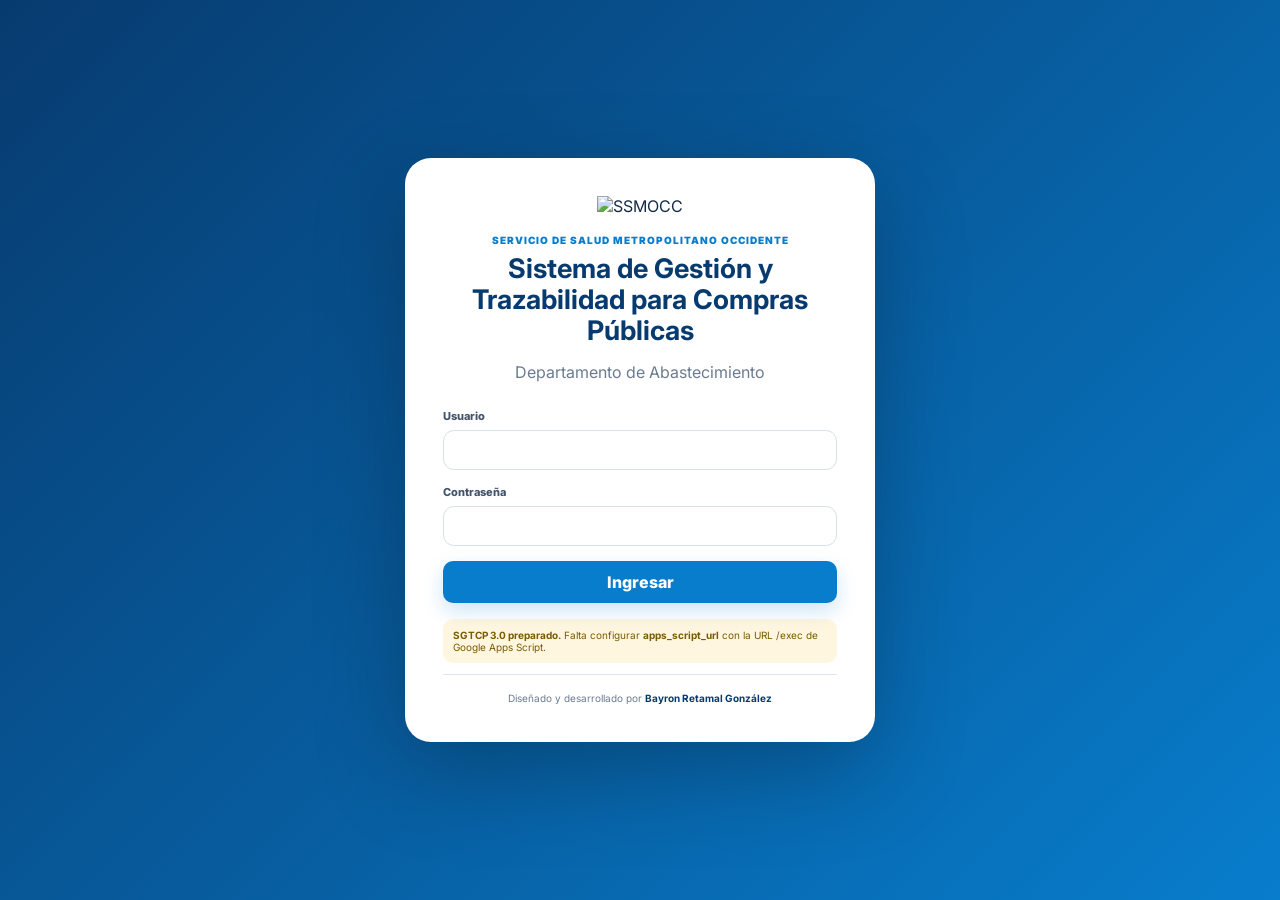
==== frontend/index.html @ 992eca2c "Mejora administración de usuarios SGTCP 3.0" ====
<!doctype html>
<html lang="es">
<head>
  <meta charset="utf-8"><meta name="viewport" content="width=device-width,initial-scale=1">
  <title>SGTCP · SSMOCC</title><link rel="stylesheet" href="css/style.css">
  <script src="https://cdn.jsdelivr.net/npm/chart.js@4.4.7/dist/chart.umd.min.js"></script>
</head>
<body>
<section id="loginView" class="login-shell"><div class="login-card"><img class="logo" src="https://gestordocumentalhsjd.ceropapel.cl/archivos/publico//logos/logo3.jpg" alt="SSMOCC"><p class="eyebrow">Servicio de Salud Metropolitano Occidente</p><h1>Sistema de Gestión y Trazabilidad para Compras Públicas</h1><p class="muted">Departamento de Abastecimiento</p><form id="loginForm"><label>Usuario<input id="loginUser" required autocomplete="username"></label><label>Contraseña<input id="loginPassword" type="password" required autocomplete="current-password"></label><button class="btn primary" type="submit">Ingresar</button></form><p id="loginError" class="error"></p><small>Diseñado y desarrollado por <strong>Bayron Retamal González</strong></small></div></section>
<div id="appView" class="app hidden"><header class="topbar"><div class="brand"><img src="https://gestordocumentalhsjd.ceropapel.cl/archivos/publico//logos/logo3.jpg" alt="SSMOCC"><div><strong>SGTCP</strong><span>Gestión y Trazabilidad para Compras Públicas</span></div></div><nav><button data-view="dashboard" class="active">Panel</button><button data-view="requirements">Requerimientos</button><button data-view="users" id="usersNav">Administración</button></nav><div class="account"><div><b id="accountName"></b><span id="accountRole"></span></div><button id="logoutBtn" class="btn ghost">Cerrar sesión</button></div></header>
<main>
<section id="dashboardView" class="view"><div class="page-head"><div><p class="eyebrow">Panel ejecutivo</p><h2>Resumen de gestión</h2><p class="muted">Información actualizada desde Google Sheets.</p></div><button id="newReqBtn" class="btn primary">+ Nuevo requerimiento</button></div><div id="kpis" class="kpi-grid"></div><div class="dashboard-grid"><article class="panel"><div class="panel-head"><h3>Distribución por estado</h3></div><canvas id="stateChart"></canvas></article><article class="panel"><div class="panel-head"><h3>Carga por ejecutivo</h3></div><canvas id="workloadChart"></canvas></article></div><article class="panel"><div class="panel-head"><h3>Requieren atención</h3><button class="link" data-view="requirements">Ver todos</button></div><div id="attentionList"></div></article></section>
<section id="requirementsView" class="view hidden"><div class="page-head"><div><p class="eyebrow">Gestión operacional</p><h2>Requerimientos</h2></div><button class="btn primary" id="newReqBtn2">+ Nuevo requerimiento</button></div><div class="toolbar"><input id="searchInput" placeholder="Buscar por código, título o responsable"><select id="stateFilter"><option value="">Todos los estados</option><option>Pendiente</option><option>En ejecución</option><option>En espera</option><option>Terminado</option></select></div><article class="panel table-panel"><table><thead><tr><th>ID</th><th>Requerimiento</th><th>Responsable</th><th>Estado</th><th>Prioridad</th><th>Avance</th><th>Actualizado</th></tr></thead><tbody id="requirementsBody"></tbody></table></article></section>
<section id="usersView" class="view hidden"><div class="page-head"><div><p class="eyebrow">Administración</p><h2>Usuarios y perfiles</h2><p class="muted">Gestione accesos sin visualizar contraseñas. Las claves se restablecen de forma segura.</p></div><button id="newUserBtn" class="btn primary">+ Agregar usuario</button></div><div id="userStats" class="admin-stats"></div><article class="panel table-panel"><table><thead><tr><th>Nombre</th><th>Usuario</th><th>Rol</th><th>Email</th><th>Estado</th><th>Acciones</th></tr></thead><tbody id="usersBody"></tbody></table></article></section>
</main><footer>Servicio de Salud Metropolitano Occidente · Diseñado y desarrollado por <strong>Bayron Retamal González</strong></footer></div>
<dialog id="requirementDialog"><form id="requirementForm" method="dialog"><div class="dialog-head"><h3>Nuevo requerimiento</h3><button type="button" class="icon-btn" data-close="requirementDialog">×</button></div><label>Título<input id="reqTitle" required></label><label>Descripción<textarea id="reqDescription" rows="4"></textarea></label><div class="form-grid"><label>Responsable<select id="reqResponsible" required></select></label><label>Prioridad<select id="reqPriority"><option>Alta</option><option selected>Media</option><option>Baja</option></select></label></div><label>Fecha compromiso<input id="reqDue" type="date"></label><div class="dialog-actions"><button type="button" class="btn ghost" data-close="requirementDialog">Cancelar</button><button class="btn primary" type="submit">Guardar</button></div></form></dialog>
<dialog id="userDialog"><form id="userForm" method="dialog"><div class="dialog-head"><h3>Agregar usuario</h3><button type="button" class="icon-btn" data-close="userDialog">×</button></div><label>Nombre completo<input id="userName" required></label><div class="form-grid"><label>Usuario<input id="userLogin" required></label><label>Rol<select id="userRole"><option>Ejecutivo</option><option>Jefa de Unidad</option><option>Jefe de Departamento</option><option>Administrador</option></select></label></div><label>Email<input id="userEmail" type="email"></label><div class="security-note"><b>Clave temporal automática</b><span>SGTCP generará una contraseña segura. El usuario deberá cambiarla en su primer ingreso.</span></div><div class="dialog-actions"><button type="button" class="btn ghost" data-close="userDialog">Cancelar</button><button class="btn primary" type="submit">Crear usuario</button></div></form></dialog>
<dialog id="passwordDialog"><div class="password-result"><div class="success-icon">✓</div><p class="eyebrow">Acceso temporal generado</p><h3>Contraseña restablecida</h3><p>Entregue esta clave únicamente al usuario correspondiente. Deberá cambiarla al ingresar.</p><div class="temp-password"><code id="tempPassword"></code><button id="copyPasswordBtn" class="btn ghost" type="button">Copiar</button></div><div class="dialog-actions"><button id="closePasswordBtn" class="btn primary" type="button">Listo</button></div></div></dialog>
<div id="toast" class="toast hidden"></div><script src="js/config.js"></script><script src="js/app.js"></script>
</body></html>
---- frontend/css/style.css ----
@import url('https://fonts.googleapis.com/css2?family=Inter:wght@400;500;600;700;800;900&display=swap');
:root{--navy:#073b6f;--blue:#087dcc;--red:#ed1c2e;--green:#20a548;--orange:#ff8a1f;--purple:#805ad5;--bg:#f3f6fa;--card:#fff;--text:#142b48;--muted:#6b7c90;--line:#dde6ef;--shadow:0 14px 38px rgba(17,54,88,.09)}
*{box-sizing:border-box}html,body{margin:0;min-height:100%;font-family:Inter,Arial,sans-serif;color:var(--text);background:var(--bg)}button,input,select,textarea{font:inherit}.hidden{display:none!important}.muted{color:var(--muted)}.eyebrow{margin:0 0 7px;text-transform:uppercase;letter-spacing:.1em;font-size:10px;font-weight:900;color:var(--blue)}
.login-shell{min-height:100vh;display:grid;place-items:center;padding:28px;background:linear-gradient(135deg,#073b6f 0%,#087dcc 100%)}.login-card{width:min(470px,100%);padding:38px;background:#fff;border-radius:26px;box-shadow:0 30px 90px rgba(0,0,0,.25);text-align:center}.login-card .logo{width:165px;height:165px;object-fit:contain;margin-bottom:18px}.login-card h1{margin:0;font-size:27px;line-height:1.15;color:var(--navy)}.login-card form{display:grid;gap:15px;margin:27px 0 16px;text-align:left}.login-card small{display:block;border-top:1px solid var(--line);padding-top:17px;color:var(--muted);font-size:10px}.login-card small strong{color:var(--navy)}
label{display:grid;gap:7px;font-size:11px;font-weight:800;color:#42556c}input,select,textarea{width:100%;border:1px solid #d6e1ec;border-radius:11px;padding:12px 13px;background:#fff;color:var(--text);outline:none;transition:.18s}input:focus,select:focus,textarea:focus{border-color:var(--blue);box-shadow:0 0 0 3px rgba(8,125,204,.12)}.error{color:#c62835;font-size:11px;min-height:16px}.status-note{margin:12px 0 0;padding:10px;border-radius:10px;background:#fff6df;color:#795b00;font-size:10px;text-align:left}
.btn{border:0;border-radius:10px;padding:11px 15px;font-weight:800;cursor:pointer;transition:.16s}.btn:hover{transform:translateY(-1px)}.btn.primary{background:var(--blue);color:#fff;box-shadow:0 8px 20px rgba(8,125,204,.2)}.btn.ghost{background:#eef4f9;color:var(--navy)}.link{border:0;background:transparent;color:var(--blue);font-weight:800;cursor:pointer}.icon-btn{border:0;background:#eef3f8;width:34px;height:34px;border-radius:9px;font-size:20px;cursor:pointer}
.app{min-height:100vh}.topbar{height:74px;position:sticky;top:0;z-index:30;display:grid;grid-template-columns:320px 1fr auto;align-items:center;gap:20px;padding:0 30px;background:rgba(255,255,255,.97);backdrop-filter:blur(14px);border-bottom:1px solid var(--line);box-shadow:0 5px 22px rgba(17,54,88,.06)}.brand{display:flex;align-items:center;gap:12px}.brand img{width:45px;height:45px;object-fit:contain;border-radius:8px}.brand strong{display:block;color:var(--navy);font-size:18px}.brand span{display:block;color:var(--muted);font-size:9px;margin-top:2px}.topbar nav{display:flex;justify-content:center;gap:5px}.topbar nav button{border:0;border-radius:9px;background:transparent;padding:10px 13px;color:#53667b;font-size:11px;font-weight:800;cursor:pointer}.topbar nav button.active,.topbar nav button:hover{background:#e7f3fc;color:var(--blue)}.account{display:flex;align-items:center;gap:12px;text-align:right}.account b,.account span{display:block}.account b{font-size:11px;color:var(--navy)}.account span{font-size:9px;color:var(--muted);margin-top:2px}
main{width:min(1480px,calc(100% - 42px));margin:0 auto;padding:30px 0 48px}.page-head{display:flex;align-items:flex-end;justify-content:space-between;gap:20px;margin-bottom:20px}.page-head h2{margin:0;color:var(--navy);font-size:30px;letter-spacing:-.03em}.page-head p:last-child{margin:6px 0 0;font-size:12px}.kpi-grid{display:grid;grid-template-columns:repeat(5,minmax(0,1fr));gap:13px;margin-bottom:16px}.kpi{padding:17px;background:#fff;border:1px solid var(--line);border-radius:16px;box-shadow:var(--shadow);position:relative;overflow:hidden}.kpi::after{content:"";position:absolute;width:75px;height:75px;border-radius:50%;right:-22px;bottom:-28px;background:rgba(8,125,204,.06)}.kpi span{font-size:10px;color:var(--muted);font-weight:700}.kpi strong{display:block;margin-top:5px;font-size:28px;color:var(--navy)}.kpi small{font-size:9px;color:var(--muted)}
.dashboard-grid{display:grid;grid-template-columns:1fr 1.25fr;gap:15px;margin-bottom:15px}.panel{background:#fff;border:1px solid var(--line);border-radius:17px;box-shadow:var(--shadow);padding:18px}.panel-head{display:flex;align-items:center;justify-content:space-between;margin-bottom:15px}.panel-head h3{margin:0;color:var(--navy);font-size:14px}.panel canvas{max-height:285px}.attention-item{display:grid;grid-template-columns:90px 1fr auto;gap:12px;align-items:center;padding:11px;border:1px solid var(--line);border-radius:11px;margin-top:8px}.attention-item b{font-size:11px}.attention-item span{font-size:10px;color:var(--muted)}.badge{display:inline-flex;align-items:center;border-radius:99px;padding:5px 8px;font-size:9px;font-weight:800}.badge.red{background:#fff0f1;color:#c62835}.badge.orange{background:#fff4e9;color:#bb5d00}.badge.green{background:#eaf8ee;color:#177c36}.badge.blue{background:#e9f5fd;color:#086aa9}
.toolbar{display:grid;grid-template-columns:1fr 230px;gap:10px;margin-bottom:12px}.table-panel{padding:0;overflow:auto}table{width:100%;border-collapse:collapse;min-width:820px}th,td{padding:12px 13px;text-align:left;border-bottom:1px solid var(--line);font-size:10px}th{position:sticky;top:0;background:#edf4f9;color:var(--navy);font-size:9px;text-transform:uppercase;letter-spacing:.04em}tbody tr:hover td{background:#f6faff}.progress{width:100px;height:8px;background:#edf1f5;border-radius:99px;overflow:hidden}.progress i{display:block;height:100%;background:var(--blue);border-radius:99px}
footer{text-align:center;padding:18px;color:var(--muted);font-size:9px;border-top:1px solid var(--line)}dialog{width:min(640px,calc(100% - 26px));border:0;border-radius:18px;padding:0;box-shadow:0 30px 90px rgba(0,0,0,.3)}dialog::backdrop{background:rgba(8,28,48,.55);backdrop-filter:blur(3px)}dialog form{padding:20px;display:grid;gap:15px}.dialog-head,.dialog-actions{display:flex;align-items:center;justify-content:space-between;gap:10px}.dialog-head h3{margin:0;color:var(--navy)}.dialog-actions{justify-content:flex-end;border-top:1px solid var(--line);padding-top:15px}.form-grid{display:grid;grid-template-columns:1fr 1fr;gap:12px}.toast{position:fixed;right:22px;bottom:22px;z-index:90;background:var(--navy);color:#fff;padding:12px 16px;border-radius:11px;box-shadow:var(--shadow);font-size:11px;font-weight:800}
@media(max-width:1050px){.topbar{grid-template-columns:1fr auto}.topbar nav{order:3;grid-column:1/-1;justify-content:flex-start;overflow:auto;padding-bottom:8px}.topbar{height:auto;padding-top:10px}.kpi-grid{grid-template-columns:repeat(3,1fr)}.dashboard-grid{grid-template-columns:1fr}}
@media(max-width:680px){.login-shell{padding:12px}.login-card{padding:26px 20px}.login-card .logo{width:130px;height:130px}.login-card h1{font-size:23px}.topbar{padding:10px 12px}.brand span,.account>div{display:none}main{width:calc(100% - 22px);padding-top:20px}.page-head{align-items:flex-start;flex-direction:column}.kpi-grid{grid-template-columns:1fr 1fr}.toolbar,.form-grid{grid-template-columns:1fr}.attention-item{grid-template-columns:70px 1fr}.attention-item>:last-child{grid-column:2}.page-head h2{font-size:25px}}
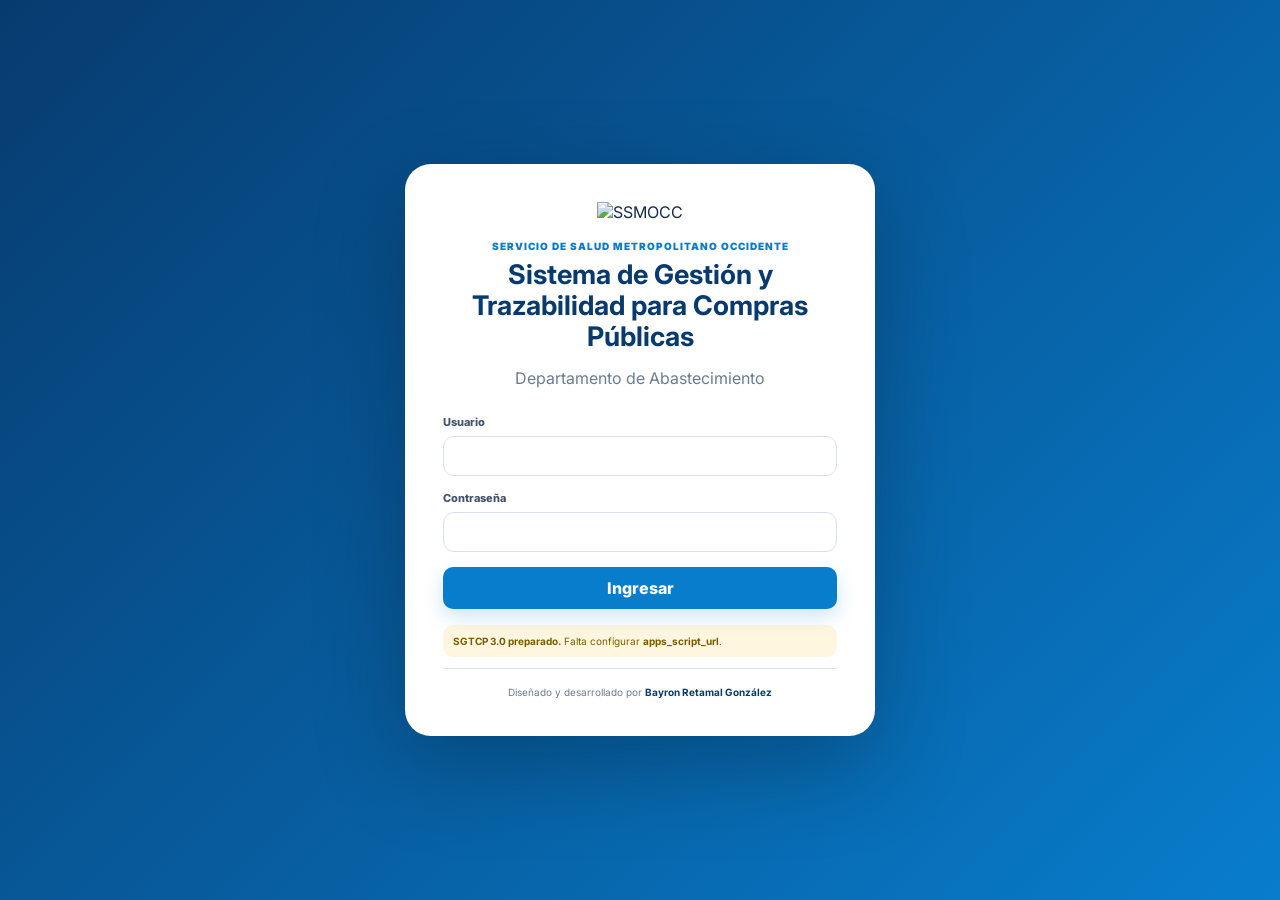
==== commit 18d66e32: "Integra mecanismos completos de gestión al frontend SGTCP 3.0" ====
--- a/frontend/index.html
+++ b/frontend/index.html
@@ -1,20 +1,21 @@
 <!doctype html>
-<html lang="es">
-<head>
-  <meta charset="utf-8"><meta name="viewport" content="width=device-width,initial-scale=1">
-  <title>SGTCP · SSMOCC</title><link rel="stylesheet" href="css/style.css">
-  <script src="https://cdn.jsdelivr.net/npm/chart.js@4.4.7/dist/chart.umd.min.js"></script>
-</head>
-<body>
+<html lang="es"><head><meta charset="utf-8"><meta name="viewport" content="width=device-width,initial-scale=1"><title>SGTCP · SSMOCC</title><link rel="stylesheet" href="css/style.css"><script src="https://cdn.jsdelivr.net/npm/chart.js@4.4.7/dist/chart.umd.min.js"></script></head><body>
 <section id="loginView" class="login-shell"><div class="login-card"><img class="logo" src="https://gestordocumentalhsjd.ceropapel.cl/archivos/publico//logos/logo3.jpg" alt="SSMOCC"><p class="eyebrow">Servicio de Salud Metropolitano Occidente</p><h1>Sistema de Gestión y Trazabilidad para Compras Públicas</h1><p class="muted">Departamento de Abastecimiento</p><form id="loginForm"><label>Usuario<input id="loginUser" required autocomplete="username"></label><label>Contraseña<input id="loginPassword" type="password" required autocomplete="current-password"></label><button class="btn primary" type="submit">Ingresar</button></form><p id="loginError" class="error"></p><small>Diseñado y desarrollado por <strong>Bayron Retamal González</strong></small></div></section>
-<div id="appView" class="app hidden"><header class="topbar"><div class="brand"><img src="https://gestordocumentalhsjd.ceropapel.cl/archivos/publico//logos/logo3.jpg" alt="SSMOCC"><div><strong>SGTCP</strong><span>Gestión y Trazabilidad para Compras Públicas</span></div></div><nav><button data-view="dashboard" class="active">Panel</button><button data-view="requirements">Requerimientos</button><button data-view="users" id="usersNav">Administración</button></nav><div class="account"><div><b id="accountName"></b><span id="accountRole"></span></div><button id="logoutBtn" class="btn ghost">Cerrar sesión</button></div></header>
+<div id="appView" class="app hidden"><header class="topbar"><div class="brand"><img src="https://gestordocumentalhsjd.ceropapel.cl/archivos/publico//logos/logo3.jpg" alt="SSMOCC"><div><strong>SGTCP</strong><span>Gestión y Trazabilidad para Compras Públicas</span></div></div><nav id="mainNav"><button data-view="dashboard" class="active">Panel</button><button data-view="requirements">Requerimientos</button><button data-view="team" class="manager-nav">Equipo</button><button data-view="trace">Trazabilidad</button><button data-view="alerts">Alertas <i id="navAlertCount" class="nav-count hidden">0</i></button><button data-view="reports" class="manager-nav">Reportes</button><button data-view="indicators" class="manager-nav">Indicadores</button><button data-view="users" id="usersNav" class="manager-nav">Administración</button></nav><div class="account"><div><b id="accountName"></b><span id="accountRole"></span></div><button id="logoutBtn" class="btn ghost">Cerrar sesión</button></div></header>
 <main>
-<section id="dashboardView" class="view"><div class="page-head"><div><p class="eyebrow">Panel ejecutivo</p><h2>Resumen de gestión</h2><p class="muted">Información actualizada desde Google Sheets.</p></div><button id="newReqBtn" class="btn primary">+ Nuevo requerimiento</button></div><div id="kpis" class="kpi-grid"></div><div class="dashboard-grid"><article class="panel"><div class="panel-head"><h3>Distribución por estado</h3></div><canvas id="stateChart"></canvas></article><article class="panel"><div class="panel-head"><h3>Carga por ejecutivo</h3></div><canvas id="workloadChart"></canvas></article></div><article class="panel"><div class="panel-head"><h3>Requieren atención</h3><button class="link" data-view="requirements">Ver todos</button></div><div id="attentionList"></div></article></section>
-<section id="requirementsView" class="view hidden"><div class="page-head"><div><p class="eyebrow">Gestión operacional</p><h2>Requerimientos</h2></div><button class="btn primary" id="newReqBtn2">+ Nuevo requerimiento</button></div><div class="toolbar"><input id="searchInput" placeholder="Buscar por código, título o responsable"><select id="stateFilter"><option value="">Todos los estados</option><option>Pendiente</option><option>En ejecución</option><option>En espera</option><option>Terminado</option></select></div><article class="panel table-panel"><table><thead><tr><th>ID</th><th>Requerimiento</th><th>Responsable</th><th>Estado</th><th>Prioridad</th><th>Avance</th><th>Actualizado</th></tr></thead><tbody id="requirementsBody"></tbody></table></article></section>
+<section id="dashboardView" class="view"><div class="page-head"><div><p class="eyebrow">Panel ejecutivo</p><h2>Resumen de gestión</h2><p class="muted" id="roleNotice">Información actualizada desde Google Sheets.</p></div><button id="newReqBtn" class="btn primary manager-only">+ Nuevo requerimiento</button></div><div id="kpis" class="kpi-grid"></div><div class="dashboard-grid"><article class="panel"><div class="panel-head"><h3>Carga de trabajo por ejecutivo</h3><button class="link" data-view="team">Ver detalle →</button></div><div id="workloadTable"></div></article><article class="panel"><div class="panel-head"><h3>Atención inmediata</h3><button class="link" data-view="alerts">Ver alertas →</button></div><div id="attentionList"></div></article></div><div class="dashboard-grid dashboard-grid-equal"><article class="panel"><div class="panel-head"><h3>Distribución por estado</h3></div><canvas id="stateChart"></canvas></article><article class="panel"><div class="panel-head"><h3>Tendencia de requerimientos</h3></div><canvas id="trendChart"></canvas></article></div><article class="panel"><div class="panel-head"><h3>Actividad reciente</h3></div><div id="recentActivity"></div></article></section>
+<section id="requirementsView" class="view hidden"><div class="page-head"><div><p class="eyebrow">Gestión operacional</p><h2>Requerimientos</h2><p class="muted">Estado, prioridad, avance y trazabilidad.</p></div><button class="btn primary manager-only" id="newReqBtn2">+ Nuevo requerimiento</button></div><div class="toolbar toolbar-advanced"><input id="searchInput" placeholder="Buscar por código, título o responsable"><select id="execFilter" class="manager-only"><option value="">Todos los ejecutivos</option></select><select id="stateFilter"><option value="">Todos los estados</option><option>Pendiente</option><option>En ejecución</option><option>En espera</option><option>Terminado</option></select><select id="priorityFilter"><option value="">Todas las prioridades</option><option>Alta</option><option>Media</option><option>Baja</option></select><button id="clearFilters" class="btn ghost">Limpiar</button></div><article class="panel table-panel"><table><thead><tr><th>ID</th><th>Requerimiento</th><th>Responsable</th><th>Estado</th><th>Prioridad</th><th>Avance</th><th>Actualizado</th><th>Acción</th></tr></thead><tbody id="requirementsBody"></tbody></table></article></section>
+<section id="teamView" class="view hidden"><div class="page-head"><div><p class="eyebrow">Equipo</p><h2>Carga de trabajo</h2><p class="muted">Distribución y carga ponderada por ejecutivo.</p></div></div><div id="teamSummary" class="kpi-grid compact-kpis"></div><article class="panel"><div id="teamTable"></div></article></section>
+<section id="traceView" class="view hidden"><div class="page-head"><div><p class="eyebrow">Auditoría operacional</p><h2>Trazabilidad</h2><p class="muted">Últimos movimientos por requerimiento. Abra una ficha para consultar el historial completo.</p></div></div><article class="panel"><div id="globalTrace"></div></article></section>
+<section id="alertsView" class="view hidden"><div class="page-head"><div><p class="eyebrow">Control preventivo</p><h2>Alertas</h2><p class="muted">Situaciones que requieren revisión de la jefatura o del responsable.</p></div></div><div id="alertsPage"></div></section>
+<section id="reportsView" class="view hidden"><div class="page-head"><div><p class="eyebrow">Información ejecutiva</p><h2>Reportes</h2><p class="muted">Generación rápida para reuniones y seguimiento.</p></div></div><div class="report-grid"><article class="panel report-card"><h3>Reporte ejecutivo</h3><p>KPIs, carga por ejecutivo, vencidos y prioridades.</p><button id="printExecutive" class="btn primary">Generar / PDF</button></article><article class="panel report-card"><h3>Base de requerimientos</h3><p>Exporta los registros visibles para análisis adicional.</p><button id="exportCsv" class="btn primary">Exportar CSV</button></article><article class="panel report-card"><h3>Trazabilidad</h3><p>Consulta el historial por requerimiento desde la ficha.</p><button class="btn ghost" data-view="trace">Abrir trazabilidad</button></article></div></section>
+<section id="indicatorsView" class="view hidden"><div class="page-head"><div><p class="eyebrow">Control de gestión</p><h2>Indicadores</h2><p class="muted">Indicadores calculados automáticamente sobre la base real.</p></div></div><div id="indicatorCards" class="kpi-grid"></div><div class="dashboard-grid"><article class="panel"><div class="panel-head"><h3>Prioridad de la cartera activa</h3></div><canvas id="priorityChart"></canvas></article><article class="panel"><div class="panel-head"><h3>Cumplimiento de fechas</h3></div><div id="compliancePanel"></div></article></div></section>
 <section id="usersView" class="view hidden"><div class="page-head"><div><p class="eyebrow">Administración</p><h2>Usuarios y perfiles</h2><p class="muted">Gestione accesos sin visualizar contraseñas. Las claves se restablecen de forma segura.</p></div><button id="newUserBtn" class="btn primary">+ Agregar usuario</button></div><div id="userStats" class="admin-stats"></div><article class="panel table-panel"><table><thead><tr><th>Nombre</th><th>Usuario</th><th>Rol</th><th>Email</th><th>Estado</th><th>Acciones</th></tr></thead><tbody id="usersBody"></tbody></table></article></section>
-</main><footer>Servicio de Salud Metropolitano Occidente · Diseñado y desarrollado por <strong>Bayron Retamal González</strong></footer></div>
-<dialog id="requirementDialog"><form id="requirementForm" method="dialog"><div class="dialog-head"><h3>Nuevo requerimiento</h3><button type="button" class="icon-btn" data-close="requirementDialog">×</button></div><label>Título<input id="reqTitle" required></label><label>Descripción<textarea id="reqDescription" rows="4"></textarea></label><div class="form-grid"><label>Responsable<select id="reqResponsible" required></select></label><label>Prioridad<select id="reqPriority"><option>Alta</option><option selected>Media</option><option>Baja</option></select></label></div><label>Fecha compromiso<input id="reqDue" type="date"></label><div class="dialog-actions"><button type="button" class="btn ghost" data-close="requirementDialog">Cancelar</button><button class="btn primary" type="submit">Guardar</button></div></form></dialog>
+</main><footer>Servicio de Salud Metropolitano Occidente · SGTCP 3.0 · Diseñado y desarrollado por <strong>Bayron Retamal González</strong></footer></div>
+<dialog id="requirementDialog"><form id="requirementForm" method="dialog"><div class="dialog-head"><h3>Nuevo requerimiento</h3><button type="button" class="icon-btn" data-close="requirementDialog">×</button></div><label>Título<input id="reqTitle" required></label><label>Descripción<textarea id="reqDescription" rows="4"></textarea></label><div class="form-grid"><label>Responsable<select id="reqResponsible" required></select></label><label>Prioridad<select id="reqPriority"><option>Alta</option><option selected>Media</option><option>Baja</option></select></label></div><label>Fecha compromiso<input id="reqDue" type="date"></label><div id="assignLoad" class="load-preview"></div><div class="dialog-actions"><button type="button" class="btn ghost" data-close="requirementDialog">Cancelar</button><button class="btn primary" type="submit">Guardar</button></div></form></dialog>
+<dialog id="detailDialog" class="wide-dialog"><div class="dialog-shell"><div class="dialog-head"><div><p class="eyebrow">Ficha de gestión</p><h3 id="detailTitle"></h3><span id="detailMeta" class="muted"></span></div><button type="button" class="icon-btn" data-close="detailDialog">×</button></div><div class="detail-grid"><div><div class="form-grid"><label>Responsable<input id="detailResponsible" disabled></label><label>Prioridad<select id="detailPriority"><option>Alta</option><option>Media</option><option>Baja</option></select></label><label>Estado<select id="detailStatus"><option>Pendiente</option><option>En ejecución</option><option>En espera</option><option>Terminado</option></select></label><label>Avance (%)<input id="detailProgress" type="number" min="0" max="100"></label></div><label>Descripción<textarea id="detailDescription" rows="4"></textarea></label><label>Nueva actualización<textarea id="detailUpdate" rows="4" placeholder="Qué se hizo, qué falta y próximo paso"></textarea></label><div class="dialog-actions"><button id="saveUpdateBtn" class="btn primary" type="button">Guardar actualización</button><button id="openReassignBtn" class="btn ghost manager-only" type="button">Reasignar</button></div></div><div><h3 class="timeline-title">Trazabilidad</h3><div id="timeline" class="timeline"></div></div></div></div></dialog>
+<dialog id="executiveDialog" class="wide-dialog"><div class="dialog-shell"><div class="dialog-head"><div><p class="eyebrow">Carga individual</p><h3 id="executiveName"></h3></div><button type="button" class="icon-btn" data-close="executiveDialog">×</button></div><div id="executiveKpis" class="exec-kpis"></div><div id="executiveRequirements"></div></div></dialog>
+<dialog id="reassignDialog"><div class="dialog-shell"><div class="dialog-head"><div><p class="eyebrow">Redistribución de carga</p><h3>Reasignar requerimiento</h3><span id="reassignMeta" class="muted"></span></div><button type="button" class="icon-btn" data-close="reassignDialog">×</button></div><label>Requerimiento<input id="reassignTitle" disabled></label><div class="form-grid"><label>Responsable actual<input id="reassignCurrent" disabled></label><label>Nuevo responsable<select id="reassignExec"></select></label></div><label>Motivo<select id="reassignReason"><option value="">Seleccione...</option><option>Redistribución de carga de trabajo</option><option>Ausencia del ejecutivo</option><option>Especialidad técnica</option><option>Continuidad operacional</option><option>Instrucción de jefatura</option><option>Otro</option></select></label><label>Observación<textarea id="reassignNote" rows="3"></textarea></label><div id="reassignLoad" class="load-preview"></div><div id="reassignWarning" class="warning hidden"></div><div class="dialog-actions"><button type="button" class="btn ghost" data-close="reassignDialog">Cancelar</button><button id="confirmReassignBtn" type="button" class="btn primary">Confirmar reasignación</button></div></div></dialog>
 <dialog id="userDialog"><form id="userForm" method="dialog"><div class="dialog-head"><h3>Agregar usuario</h3><button type="button" class="icon-btn" data-close="userDialog">×</button></div><label>Nombre completo<input id="userName" required></label><div class="form-grid"><label>Usuario<input id="userLogin" required></label><label>Rol<select id="userRole"><option>Ejecutivo</option><option>Jefa de Unidad</option><option>Jefe de Departamento</option><option>Administrador</option></select></label></div><label>Email<input id="userEmail" type="email"></label><div class="security-note"><b>Clave temporal automática</b><span>SGTCP generará una contraseña segura. El usuario deberá cambiarla en su primer ingreso.</span></div><div class="dialog-actions"><button type="button" class="btn ghost" data-close="userDialog">Cancelar</button><button class="btn primary" type="submit">Crear usuario</button></div></form></dialog>
-<dialog id="passwordDialog"><div class="password-result"><div class="success-icon">✓</div><p class="eyebrow">Acceso temporal generado</p><h3>Contraseña restablecida</h3><p>Entregue esta clave únicamente al usuario correspondiente. Deberá cambiarla al ingresar.</p><div class="temp-password"><code id="tempPassword"></code><button id="copyPasswordBtn" class="btn ghost" type="button">Copiar</button></div><div class="dialog-actions"><button id="closePasswordBtn" class="btn primary" type="button">Listo</button></div></div></dialog>
-<div id="toast" class="toast hidden"></div><script src="js/config.js"></script><script src="js/app.js"></script>
-</body></html>+<dialog id="passwordDialog"><div class="password-result"><div class="success-icon">✓</div><p class="eyebrow">Acceso temporal generado</p><h3>Contraseña restablecida</h3><p>Entregue esta clave únicamente al usuario correspondiente.</p><div class="temp-password"><code id="tempPassword"></code><button id="copyPasswordBtn" class="btn ghost" type="button">Copiar</button></div><div class="dialog-actions"><button id="closePasswordBtn" class="btn primary" type="button">Listo</button></div></div></dialog>
+<div id="toast" class="toast hidden"></div><script src="js/config.js"></script><script src="js/app.js"></script></body></html>
--- a/frontend/css/style.css
+++ b/frontend/css/style.css
@@ -1,13 +1,10 @@
 @import url('https://fonts.googleapis.com/css2?family=Inter:wght@400;500;600;700;800;900&display=swap');
-:root{--navy:#073b6f;--blue:#087dcc;--red:#ed1c2e;--green:#20a548;--orange:#ff8a1f;--purple:#805ad5;--bg:#f3f6fa;--card:#fff;--text:#142b48;--muted:#6b7c90;--line:#dde6ef;--shadow:0 14px 38px rgba(17,54,88,.09)}
-*{box-sizing:border-box}html,body{margin:0;min-height:100%;font-family:Inter,Arial,sans-serif;color:var(--text);background:var(--bg)}button,input,select,textarea{font:inherit}.hidden{display:none!important}.muted{color:var(--muted)}.eyebrow{margin:0 0 7px;text-transform:uppercase;letter-spacing:.1em;font-size:10px;font-weight:900;color:var(--blue)}
-.login-shell{min-height:100vh;display:grid;place-items:center;padding:28px;background:linear-gradient(135deg,#073b6f 0%,#087dcc 100%)}.login-card{width:min(470px,100%);padding:38px;background:#fff;border-radius:26px;box-shadow:0 30px 90px rgba(0,0,0,.25);text-align:center}.login-card .logo{width:165px;height:165px;object-fit:contain;margin-bottom:18px}.login-card h1{margin:0;font-size:27px;line-height:1.15;color:var(--navy)}.login-card form{display:grid;gap:15px;margin:27px 0 16px;text-align:left}.login-card small{display:block;border-top:1px solid var(--line);padding-top:17px;color:var(--muted);font-size:10px}.login-card small strong{color:var(--navy)}
-label{display:grid;gap:7px;font-size:11px;font-weight:800;color:#42556c}input,select,textarea{width:100%;border:1px solid #d6e1ec;border-radius:11px;padding:12px 13px;background:#fff;color:var(--text);outline:none;transition:.18s}input:focus,select:focus,textarea:focus{border-color:var(--blue);box-shadow:0 0 0 3px rgba(8,125,204,.12)}.error{color:#c62835;font-size:11px;min-height:16px}.status-note{margin:12px 0 0;padding:10px;border-radius:10px;background:#fff6df;color:#795b00;font-size:10px;text-align:left}
-.btn{border:0;border-radius:10px;padding:11px 15px;font-weight:800;cursor:pointer;transition:.16s}.btn:hover{transform:translateY(-1px)}.btn.primary{background:var(--blue);color:#fff;box-shadow:0 8px 20px rgba(8,125,204,.2)}.btn.ghost{background:#eef4f9;color:var(--navy)}.link{border:0;background:transparent;color:var(--blue);font-weight:800;cursor:pointer}.icon-btn{border:0;background:#eef3f8;width:34px;height:34px;border-radius:9px;font-size:20px;cursor:pointer}
+:root{--navy:#073b6f;--blue:#087dcc;--red:#ed1c2e;--green:#20a548;--orange:#ff8a1f;--purple:#805ad5;--bg:#f3f6fa;--card:#fff;--text:#142b48;--muted:#6b7c90;--line:#dde6ef;--shadow:0 14px 38px rgba(17,54,88,.09)}*{box-sizing:border-box}html,body{margin:0;min-height:100%;font-family:Inter,Arial,sans-serif;color:var(--text);background:var(--bg)}button,input,select,textarea{font:inherit}.hidden{display:none!important}.muted{color:var(--muted)}.eyebrow{margin:0 0 7px;text-transform:uppercase;letter-spacing:.1em;font-size:10px;font-weight:900;color:var(--blue)}
+.login-shell{min-height:100vh;display:grid;place-items:center;padding:28px;background:linear-gradient(135deg,#073b6f 0%,#087dcc 100%)}.login-card{width:min(470px,100%);padding:38px;background:#fff;border-radius:26px;box-shadow:0 30px 90px rgba(0,0,0,.25);text-align:center}.login-card .logo{width:165px;height:165px;object-fit:contain;margin-bottom:18px}.login-card h1{margin:0;font-size:27px;line-height:1.15;color:var(--navy)}.login-card form{display:grid;gap:15px;margin:27px 0 16px;text-align:left}.login-card small{display:block;border-top:1px solid var(--line);padding-top:17px;color:var(--muted);font-size:10px}.login-card small strong{color:var(--navy)}label{display:grid;gap:7px;font-size:11px;font-weight:800;color:#42556c}input,select,textarea{width:100%;border:1px solid #d6e1ec;border-radius:11px;padding:12px 13px;background:#fff;color:var(--text);outline:none;transition:.18s}input:focus,select:focus,textarea:focus{border-color:var(--blue);box-shadow:0 0 0 3px rgba(8,125,204,.12)}.error{color:#c62835;font-size:11px;min-height:16px}.status-note{margin:12px 0 0;padding:10px;border-radius:10px;background:#fff6df;color:#795b00;font-size:10px;text-align:left}
+.btn{border:0;border-radius:10px;padding:11px 15px;font-weight:800;cursor:pointer;transition:.16s}.btn:hover{transform:translateY(-1px)}.btn:disabled{opacity:.6;cursor:wait;transform:none}.btn.primary{background:var(--blue);color:#fff;box-shadow:0 8px 20px rgba(8,125,204,.2)}.btn.ghost{background:#eef4f9;color:var(--navy)}.link{border:0;background:transparent;color:var(--blue);font-weight:800;cursor:pointer}.icon-btn{border:0;background:#eef3f8;width:34px;height:34px;border-radius:9px;font-size:20px;cursor:pointer}
 .app{min-height:100vh}.topbar{height:74px;position:sticky;top:0;z-index:30;display:grid;grid-template-columns:320px 1fr auto;align-items:center;gap:20px;padding:0 30px;background:rgba(255,255,255,.97);backdrop-filter:blur(14px);border-bottom:1px solid var(--line);box-shadow:0 5px 22px rgba(17,54,88,.06)}.brand{display:flex;align-items:center;gap:12px}.brand img{width:45px;height:45px;object-fit:contain;border-radius:8px}.brand strong{display:block;color:var(--navy);font-size:18px}.brand span{display:block;color:var(--muted);font-size:9px;margin-top:2px}.topbar nav{display:flex;justify-content:center;gap:5px}.topbar nav button{border:0;border-radius:9px;background:transparent;padding:10px 13px;color:#53667b;font-size:11px;font-weight:800;cursor:pointer}.topbar nav button.active,.topbar nav button:hover{background:#e7f3fc;color:var(--blue)}.account{display:flex;align-items:center;gap:12px;text-align:right}.account b,.account span{display:block}.account b{font-size:11px;color:var(--navy)}.account span{font-size:9px;color:var(--muted);margin-top:2px}
-main{width:min(1480px,calc(100% - 42px));margin:0 auto;padding:30px 0 48px}.page-head{display:flex;align-items:flex-end;justify-content:space-between;gap:20px;margin-bottom:20px}.page-head h2{margin:0;color:var(--navy);font-size:30px;letter-spacing:-.03em}.page-head p:last-child{margin:6px 0 0;font-size:12px}.kpi-grid{display:grid;grid-template-columns:repeat(5,minmax(0,1fr));gap:13px;margin-bottom:16px}.kpi{padding:17px;background:#fff;border:1px solid var(--line);border-radius:16px;box-shadow:var(--shadow);position:relative;overflow:hidden}.kpi::after{content:"";position:absolute;width:75px;height:75px;border-radius:50%;right:-22px;bottom:-28px;background:rgba(8,125,204,.06)}.kpi span{font-size:10px;color:var(--muted);font-weight:700}.kpi strong{display:block;margin-top:5px;font-size:28px;color:var(--navy)}.kpi small{font-size:9px;color:var(--muted)}
-.dashboard-grid{display:grid;grid-template-columns:1fr 1.25fr;gap:15px;margin-bottom:15px}.panel{background:#fff;border:1px solid var(--line);border-radius:17px;box-shadow:var(--shadow);padding:18px}.panel-head{display:flex;align-items:center;justify-content:space-between;margin-bottom:15px}.panel-head h3{margin:0;color:var(--navy);font-size:14px}.panel canvas{max-height:285px}.attention-item{display:grid;grid-template-columns:90px 1fr auto;gap:12px;align-items:center;padding:11px;border:1px solid var(--line);border-radius:11px;margin-top:8px}.attention-item b{font-size:11px}.attention-item span{font-size:10px;color:var(--muted)}.badge{display:inline-flex;align-items:center;border-radius:99px;padding:5px 8px;font-size:9px;font-weight:800}.badge.red{background:#fff0f1;color:#c62835}.badge.orange{background:#fff4e9;color:#bb5d00}.badge.green{background:#eaf8ee;color:#177c36}.badge.blue{background:#e9f5fd;color:#086aa9}
-.toolbar{display:grid;grid-template-columns:1fr 230px;gap:10px;margin-bottom:12px}.table-panel{padding:0;overflow:auto}table{width:100%;border-collapse:collapse;min-width:820px}th,td{padding:12px 13px;text-align:left;border-bottom:1px solid var(--line);font-size:10px}th{position:sticky;top:0;background:#edf4f9;color:var(--navy);font-size:9px;text-transform:uppercase;letter-spacing:.04em}tbody tr:hover td{background:#f6faff}.progress{width:100px;height:8px;background:#edf1f5;border-radius:99px;overflow:hidden}.progress i{display:block;height:100%;background:var(--blue);border-radius:99px}
-footer{text-align:center;padding:18px;color:var(--muted);font-size:9px;border-top:1px solid var(--line)}dialog{width:min(640px,calc(100% - 26px));border:0;border-radius:18px;padding:0;box-shadow:0 30px 90px rgba(0,0,0,.3)}dialog::backdrop{background:rgba(8,28,48,.55);backdrop-filter:blur(3px)}dialog form{padding:20px;display:grid;gap:15px}.dialog-head,.dialog-actions{display:flex;align-items:center;justify-content:space-between;gap:10px}.dialog-head h3{margin:0;color:var(--navy)}.dialog-actions{justify-content:flex-end;border-top:1px solid var(--line);padding-top:15px}.form-grid{display:grid;grid-template-columns:1fr 1fr;gap:12px}.toast{position:fixed;right:22px;bottom:22px;z-index:90;background:var(--navy);color:#fff;padding:12px 16px;border-radius:11px;box-shadow:var(--shadow);font-size:11px;font-weight:800}
+main{width:min(1480px,calc(100% - 42px));margin:0 auto;padding:30px 0 48px}.page-head{display:flex;align-items:flex-end;justify-content:space-between;gap:20px;margin-bottom:20px}.page-head h2{margin:0;color:var(--navy);font-size:30px;letter-spacing:-.03em}.page-head p:last-child{margin:6px 0 0;font-size:12px}.kpi-grid{display:grid;grid-template-columns:repeat(5,minmax(0,1fr));gap:13px;margin-bottom:16px}.kpi{padding:17px;background:#fff;border:1px solid var(--line);border-radius:16px;box-shadow:var(--shadow);position:relative;overflow:hidden}.kpi::after{content:"";position:absolute;width:75px;height:75px;border-radius:50%;right:-22px;bottom:-28px;background:rgba(8,125,204,.06)}.kpi span{font-size:10px;color:var(--muted);font-weight:700}.kpi strong{display:block;margin-top:5px;font-size:28px;color:var(--navy)}.kpi small{font-size:9px;color:var(--muted)}.dashboard-grid{display:grid;grid-template-columns:1fr 1.25fr;gap:15px;margin-bottom:15px}.panel{background:#fff;border:1px solid var(--line);border-radius:17px;box-shadow:var(--shadow);padding:18px}.panel-head{display:flex;align-items:center;justify-content:space-between;margin-bottom:15px}.panel-head h3{margin:0;color:var(--navy);font-size:14px}.panel canvas{max-height:285px}.attention-item{display:grid;grid-template-columns:90px 1fr auto;gap:12px;align-items:center;padding:11px;border:1px solid var(--line);border-radius:11px;margin-top:8px}.attention-item b{font-size:11px}.attention-item span{font-size:10px;color:var(--muted)}.badge{display:inline-flex;align-items:center;border-radius:99px;padding:5px 8px;font-size:9px;font-weight:800}.badge.red{background:#fff0f1;color:#c62835}.badge.orange{background:#fff4e9;color:#bb5d00}.badge.green{background:#eaf8ee;color:#177c36}.badge.blue{background:#e9f5fd;color:#086aa9}
+.toolbar{display:grid;grid-template-columns:1fr 230px;gap:10px;margin-bottom:12px}.table-panel{padding:0;overflow:auto}table{width:100%;border-collapse:collapse;min-width:820px}th,td{padding:12px 13px;text-align:left;border-bottom:1px solid var(--line);font-size:10px}th{position:sticky;top:0;background:#edf4f9;color:var(--navy);font-size:9px;text-transform:uppercase;letter-spacing:.04em}tbody tr:hover td{background:#f6faff}.progress{width:100px;height:8px;background:#edf1f5;border-radius:99px;overflow:hidden}.progress i{display:block;height:100%;background:var(--blue);border-radius:99px}.admin-stats{display:grid;grid-template-columns:repeat(3,180px);gap:12px;margin-bottom:15px}.admin-stats article{background:#fff;border:1px solid var(--line);border-radius:14px;padding:14px;box-shadow:var(--shadow)}.admin-stats span{display:block;color:var(--muted);font-size:9px;font-weight:700}.admin-stats strong{display:block;color:var(--navy);font-size:25px;margin-top:3px}.row-actions{display:flex;gap:6px;flex-wrap:wrap}.mini-btn{border:1px solid #cfe0ee;background:#eef6fc;color:var(--navy);border-radius:8px;padding:7px 9px;font-size:9px;font-weight:800;cursor:pointer}.mini-btn:hover{border-color:var(--blue)}.mini-btn.danger{background:#fff0f1;border-color:#ffd5d9;color:#b72431}.mini-btn.success{background:#eaf8ee;border-color:#ccebd5;color:#177c36}
+footer{text-align:center;padding:18px;color:var(--muted);font-size:9px;border-top:1px solid var(--line)}dialog{width:min(640px,calc(100% - 26px));border:0;border-radius:18px;padding:0;box-shadow:0 30px 90px rgba(0,0,0,.3)}dialog::backdrop{background:rgba(8,28,48,.55);backdrop-filter:blur(3px)}dialog form{padding:20px;display:grid;gap:15px}.dialog-head,.dialog-actions{display:flex;align-items:center;justify-content:space-between;gap:10px}.dialog-head h3{margin:0;color:var(--navy)}.dialog-actions{justify-content:flex-end;border-top:1px solid var(--line);padding-top:15px}.form-grid{display:grid;grid-template-columns:1fr 1fr;gap:12px}.security-note{display:flex;flex-direction:column;gap:4px;padding:12px;border:1px solid #cfe5f5;background:#f1f8fd;border-radius:11px;font-size:10px;color:#46627b}.security-note b{color:var(--navy)}.password-result{padding:28px;text-align:center}.password-result h3{font-size:23px;color:var(--navy);margin:4px 0 8px}.password-result p:not(.eyebrow){color:var(--muted);font-size:11px}.success-icon{width:52px;height:52px;border-radius:50%;display:grid;place-items:center;margin:0 auto 12px;background:#eaf8ee;color:var(--green);font-size:27px;font-weight:900}.temp-password{display:flex;align-items:center;gap:9px;padding:12px;background:#f4f7fa;border:1px solid var(--line);border-radius:12px;margin:18px 0}.temp-password code{flex:1;font-size:16px;font-weight:800;color:var(--navy);letter-spacing:.04em;overflow-wrap:anywhere}.toast{position:fixed;right:22px;bottom:22px;z-index:90;background:var(--navy);color:#fff;padding:12px 16px;border-radius:11px;box-shadow:var(--shadow);font-size:11px;font-weight:800}.toast-success{background:#177c36}.toast-error{background:#b72431}
 @media(max-width:1050px){.topbar{grid-template-columns:1fr auto}.topbar nav{order:3;grid-column:1/-1;justify-content:flex-start;overflow:auto;padding-bottom:8px}.topbar{height:auto;padding-top:10px}.kpi-grid{grid-template-columns:repeat(3,1fr)}.dashboard-grid{grid-template-columns:1fr}}
-@media(max-width:680px){.login-shell{padding:12px}.login-card{padding:26px 20px}.login-card .logo{width:130px;height:130px}.login-card h1{font-size:23px}.topbar{padding:10px 12px}.brand span,.account>div{display:none}main{width:calc(100% - 22px);padding-top:20px}.page-head{align-items:flex-start;flex-direction:column}.kpi-grid{grid-template-columns:1fr 1fr}.toolbar,.form-grid{grid-template-columns:1fr}.attention-item{grid-template-columns:70px 1fr}.attention-item>:last-child{grid-column:2}.page-head h2{font-size:25px}}
+@media(max-width:680px){.login-shell{padding:12px}.login-card{padding:26px 20px}.login-card .logo{width:130px;height:130px}.login-card h1{font-size:23px}.topbar{padding:10px 12px}.brand span,.account>div{display:none}main{width:calc(100% - 22px);padding-top:20px}.page-head{align-items:flex-start;flex-direction:column}.kpi-grid{grid-template-columns:1fr 1fr}.toolbar,.form-grid,.admin-stats{grid-template-columns:1fr}.attention-item{grid-template-columns:70px 1fr}.attention-item>:last-child{grid-column:2}.page-head h2{font-size:25px}}
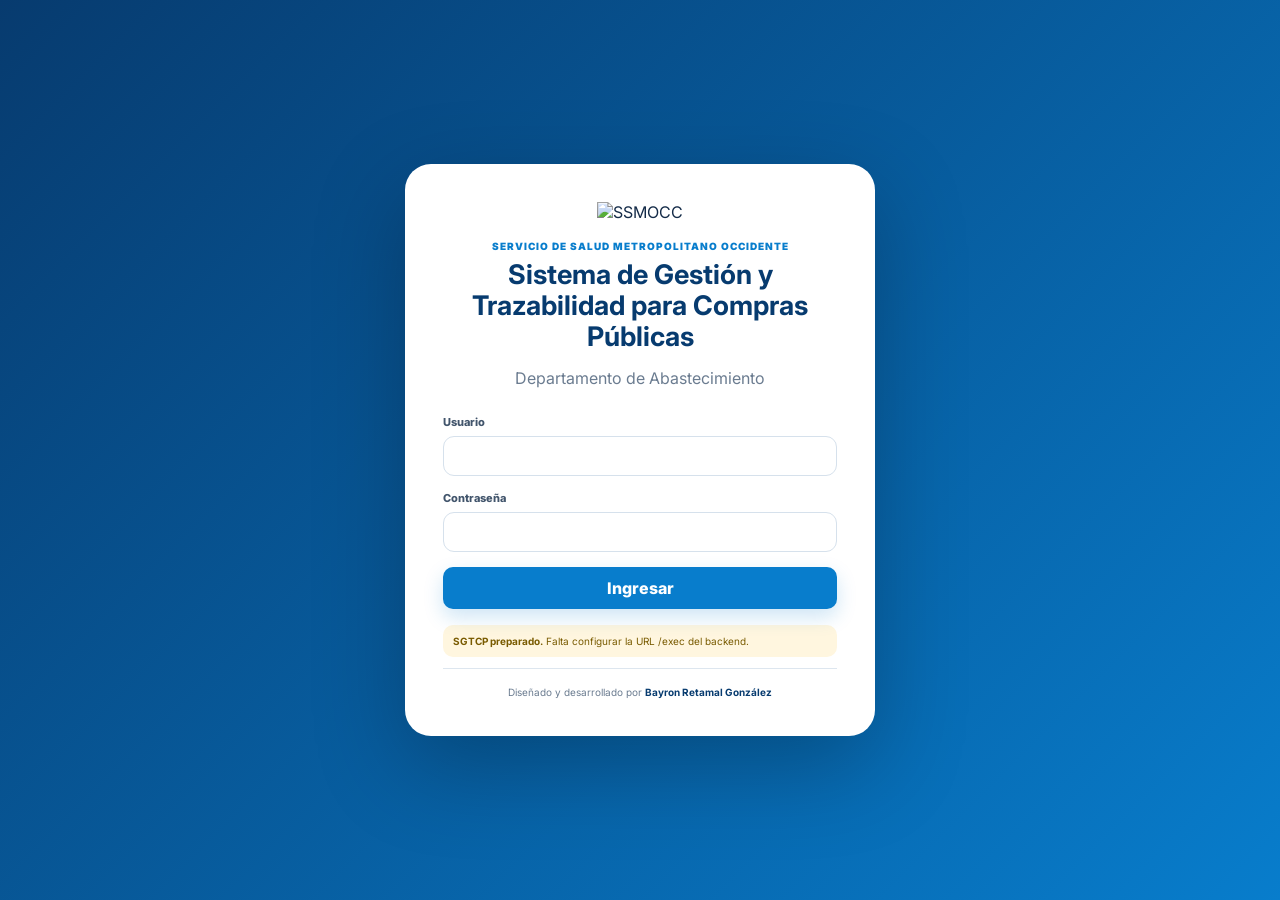
==== commit 615663d1: "Activa capa de rendimiento y cache en SGTCP 3.0" ====
--- a/frontend/index.html
+++ b/frontend/index.html
@@ -18,4 +18,4 @@
 <dialog id="reassignDialog"><div class="dialog-shell"><div class="dialog-head"><div><p class="eyebrow">Redistribución de carga</p><h3>Reasignar requerimiento</h3><span id="reassignMeta" class="muted"></span></div><button type="button" class="icon-btn" data-close="reassignDialog">×</button></div><label>Requerimiento<input id="reassignTitle" disabled></label><div class="form-grid"><label>Responsable actual<input id="reassignCurrent" disabled></label><label>Nuevo responsable<select id="reassignExec"></select></label></div><label>Motivo<select id="reassignReason"><option value="">Seleccione...</option><option>Redistribución de carga de trabajo</option><option>Ausencia del ejecutivo</option><option>Especialidad técnica</option><option>Continuidad operacional</option><option>Instrucción de jefatura</option><option>Otro</option></select></label><label>Observación<textarea id="reassignNote" rows="3"></textarea></label><div id="reassignLoad" class="load-preview"></div><div id="reassignWarning" class="warning hidden"></div><div class="dialog-actions"><button type="button" class="btn ghost" data-close="reassignDialog">Cancelar</button><button id="confirmReassignBtn" type="button" class="btn primary">Confirmar reasignación</button></div></div></dialog>
 <dialog id="userDialog"><form id="userForm" method="dialog"><div class="dialog-head"><h3>Agregar usuario</h3><button type="button" class="icon-btn" data-close="userDialog">×</button></div><label>Nombre completo<input id="userName" required></label><div class="form-grid"><label>Usuario<input id="userLogin" required></label><label>Rol<select id="userRole"><option>Ejecutivo</option><option>Jefa de Unidad</option><option>Jefe de Departamento</option><option>Administrador</option></select></label></div><label>Email<input id="userEmail" type="email"></label><div class="security-note"><b>Clave temporal automática</b><span>SGTCP generará una contraseña segura. El usuario deberá cambiarla en su primer ingreso.</span></div><div class="dialog-actions"><button type="button" class="btn ghost" data-close="userDialog">Cancelar</button><button class="btn primary" type="submit">Crear usuario</button></div></form></dialog>
 <dialog id="passwordDialog"><div class="password-result"><div class="success-icon">✓</div><p class="eyebrow">Acceso temporal generado</p><h3>Contraseña restablecida</h3><p>Entregue esta clave únicamente al usuario correspondiente.</p><div class="temp-password"><code id="tempPassword"></code><button id="copyPasswordBtn" class="btn ghost" type="button">Copiar</button></div><div class="dialog-actions"><button id="closePasswordBtn" class="btn primary" type="button">Listo</button></div></div></dialog>
-<div id="toast" class="toast hidden"></div><script src="js/config.js"></script><script src="js/app.js"></script></body></html>+<div id="toast" class="toast hidden"></div><script src="js/config.js"></script><script src="js/app.js"></script><script src="js/performance.js?v=3.0.1"></script></body></html>
--- a/frontend/css/style.css
+++ b/frontend/css/style.css
@@ -1,10 +1,10 @@
 @import url('https://fonts.googleapis.com/css2?family=Inter:wght@400;500;600;700;800;900&display=swap');
 :root{--navy:#073b6f;--blue:#087dcc;--red:#ed1c2e;--green:#20a548;--orange:#ff8a1f;--purple:#805ad5;--bg:#f3f6fa;--card:#fff;--text:#142b48;--muted:#6b7c90;--line:#dde6ef;--shadow:0 14px 38px rgba(17,54,88,.09)}*{box-sizing:border-box}html,body{margin:0;min-height:100%;font-family:Inter,Arial,sans-serif;color:var(--text);background:var(--bg)}button,input,select,textarea{font:inherit}.hidden{display:none!important}.muted{color:var(--muted)}.eyebrow{margin:0 0 7px;text-transform:uppercase;letter-spacing:.1em;font-size:10px;font-weight:900;color:var(--blue)}
-.login-shell{min-height:100vh;display:grid;place-items:center;padding:28px;background:linear-gradient(135deg,#073b6f 0%,#087dcc 100%)}.login-card{width:min(470px,100%);padding:38px;background:#fff;border-radius:26px;box-shadow:0 30px 90px rgba(0,0,0,.25);text-align:center}.login-card .logo{width:165px;height:165px;object-fit:contain;margin-bottom:18px}.login-card h1{margin:0;font-size:27px;line-height:1.15;color:var(--navy)}.login-card form{display:grid;gap:15px;margin:27px 0 16px;text-align:left}.login-card small{display:block;border-top:1px solid var(--line);padding-top:17px;color:var(--muted);font-size:10px}.login-card small strong{color:var(--navy)}label{display:grid;gap:7px;font-size:11px;font-weight:800;color:#42556c}input,select,textarea{width:100%;border:1px solid #d6e1ec;border-radius:11px;padding:12px 13px;background:#fff;color:var(--text);outline:none;transition:.18s}input:focus,select:focus,textarea:focus{border-color:var(--blue);box-shadow:0 0 0 3px rgba(8,125,204,.12)}.error{color:#c62835;font-size:11px;min-height:16px}.status-note{margin:12px 0 0;padding:10px;border-radius:10px;background:#fff6df;color:#795b00;font-size:10px;text-align:left}
-.btn{border:0;border-radius:10px;padding:11px 15px;font-weight:800;cursor:pointer;transition:.16s}.btn:hover{transform:translateY(-1px)}.btn:disabled{opacity:.6;cursor:wait;transform:none}.btn.primary{background:var(--blue);color:#fff;box-shadow:0 8px 20px rgba(8,125,204,.2)}.btn.ghost{background:#eef4f9;color:var(--navy)}.link{border:0;background:transparent;color:var(--blue);font-weight:800;cursor:pointer}.icon-btn{border:0;background:#eef3f8;width:34px;height:34px;border-radius:9px;font-size:20px;cursor:pointer}
-.app{min-height:100vh}.topbar{height:74px;position:sticky;top:0;z-index:30;display:grid;grid-template-columns:320px 1fr auto;align-items:center;gap:20px;padding:0 30px;background:rgba(255,255,255,.97);backdrop-filter:blur(14px);border-bottom:1px solid var(--line);box-shadow:0 5px 22px rgba(17,54,88,.06)}.brand{display:flex;align-items:center;gap:12px}.brand img{width:45px;height:45px;object-fit:contain;border-radius:8px}.brand strong{display:block;color:var(--navy);font-size:18px}.brand span{display:block;color:var(--muted);font-size:9px;margin-top:2px}.topbar nav{display:flex;justify-content:center;gap:5px}.topbar nav button{border:0;border-radius:9px;background:transparent;padding:10px 13px;color:#53667b;font-size:11px;font-weight:800;cursor:pointer}.topbar nav button.active,.topbar nav button:hover{background:#e7f3fc;color:var(--blue)}.account{display:flex;align-items:center;gap:12px;text-align:right}.account b,.account span{display:block}.account b{font-size:11px;color:var(--navy)}.account span{font-size:9px;color:var(--muted);margin-top:2px}
-main{width:min(1480px,calc(100% - 42px));margin:0 auto;padding:30px 0 48px}.page-head{display:flex;align-items:flex-end;justify-content:space-between;gap:20px;margin-bottom:20px}.page-head h2{margin:0;color:var(--navy);font-size:30px;letter-spacing:-.03em}.page-head p:last-child{margin:6px 0 0;font-size:12px}.kpi-grid{display:grid;grid-template-columns:repeat(5,minmax(0,1fr));gap:13px;margin-bottom:16px}.kpi{padding:17px;background:#fff;border:1px solid var(--line);border-radius:16px;box-shadow:var(--shadow);position:relative;overflow:hidden}.kpi::after{content:"";position:absolute;width:75px;height:75px;border-radius:50%;right:-22px;bottom:-28px;background:rgba(8,125,204,.06)}.kpi span{font-size:10px;color:var(--muted);font-weight:700}.kpi strong{display:block;margin-top:5px;font-size:28px;color:var(--navy)}.kpi small{font-size:9px;color:var(--muted)}.dashboard-grid{display:grid;grid-template-columns:1fr 1.25fr;gap:15px;margin-bottom:15px}.panel{background:#fff;border:1px solid var(--line);border-radius:17px;box-shadow:var(--shadow);padding:18px}.panel-head{display:flex;align-items:center;justify-content:space-between;margin-bottom:15px}.panel-head h3{margin:0;color:var(--navy);font-size:14px}.panel canvas{max-height:285px}.attention-item{display:grid;grid-template-columns:90px 1fr auto;gap:12px;align-items:center;padding:11px;border:1px solid var(--line);border-radius:11px;margin-top:8px}.attention-item b{font-size:11px}.attention-item span{font-size:10px;color:var(--muted)}.badge{display:inline-flex;align-items:center;border-radius:99px;padding:5px 8px;font-size:9px;font-weight:800}.badge.red{background:#fff0f1;color:#c62835}.badge.orange{background:#fff4e9;color:#bb5d00}.badge.green{background:#eaf8ee;color:#177c36}.badge.blue{background:#e9f5fd;color:#086aa9}
-.toolbar{display:grid;grid-template-columns:1fr 230px;gap:10px;margin-bottom:12px}.table-panel{padding:0;overflow:auto}table{width:100%;border-collapse:collapse;min-width:820px}th,td{padding:12px 13px;text-align:left;border-bottom:1px solid var(--line);font-size:10px}th{position:sticky;top:0;background:#edf4f9;color:var(--navy);font-size:9px;text-transform:uppercase;letter-spacing:.04em}tbody tr:hover td{background:#f6faff}.progress{width:100px;height:8px;background:#edf1f5;border-radius:99px;overflow:hidden}.progress i{display:block;height:100%;background:var(--blue);border-radius:99px}.admin-stats{display:grid;grid-template-columns:repeat(3,180px);gap:12px;margin-bottom:15px}.admin-stats article{background:#fff;border:1px solid var(--line);border-radius:14px;padding:14px;box-shadow:var(--shadow)}.admin-stats span{display:block;color:var(--muted);font-size:9px;font-weight:700}.admin-stats strong{display:block;color:var(--navy);font-size:25px;margin-top:3px}.row-actions{display:flex;gap:6px;flex-wrap:wrap}.mini-btn{border:1px solid #cfe0ee;background:#eef6fc;color:var(--navy);border-radius:8px;padding:7px 9px;font-size:9px;font-weight:800;cursor:pointer}.mini-btn:hover{border-color:var(--blue)}.mini-btn.danger{background:#fff0f1;border-color:#ffd5d9;color:#b72431}.mini-btn.success{background:#eaf8ee;border-color:#ccebd5;color:#177c36}
-footer{text-align:center;padding:18px;color:var(--muted);font-size:9px;border-top:1px solid var(--line)}dialog{width:min(640px,calc(100% - 26px));border:0;border-radius:18px;padding:0;box-shadow:0 30px 90px rgba(0,0,0,.3)}dialog::backdrop{background:rgba(8,28,48,.55);backdrop-filter:blur(3px)}dialog form{padding:20px;display:grid;gap:15px}.dialog-head,.dialog-actions{display:flex;align-items:center;justify-content:space-between;gap:10px}.dialog-head h3{margin:0;color:var(--navy)}.dialog-actions{justify-content:flex-end;border-top:1px solid var(--line);padding-top:15px}.form-grid{display:grid;grid-template-columns:1fr 1fr;gap:12px}.security-note{display:flex;flex-direction:column;gap:4px;padding:12px;border:1px solid #cfe5f5;background:#f1f8fd;border-radius:11px;font-size:10px;color:#46627b}.security-note b{color:var(--navy)}.password-result{padding:28px;text-align:center}.password-result h3{font-size:23px;color:var(--navy);margin:4px 0 8px}.password-result p:not(.eyebrow){color:var(--muted);font-size:11px}.success-icon{width:52px;height:52px;border-radius:50%;display:grid;place-items:center;margin:0 auto 12px;background:#eaf8ee;color:var(--green);font-size:27px;font-weight:900}.temp-password{display:flex;align-items:center;gap:9px;padding:12px;background:#f4f7fa;border:1px solid var(--line);border-radius:12px;margin:18px 0}.temp-password code{flex:1;font-size:16px;font-weight:800;color:var(--navy);letter-spacing:.04em;overflow-wrap:anywhere}.toast{position:fixed;right:22px;bottom:22px;z-index:90;background:var(--navy);color:#fff;padding:12px 16px;border-radius:11px;box-shadow:var(--shadow);font-size:11px;font-weight:800}.toast-success{background:#177c36}.toast-error{background:#b72431}
-@media(max-width:1050px){.topbar{grid-template-columns:1fr auto}.topbar nav{order:3;grid-column:1/-1;justify-content:flex-start;overflow:auto;padding-bottom:8px}.topbar{height:auto;padding-top:10px}.kpi-grid{grid-template-columns:repeat(3,1fr)}.dashboard-grid{grid-template-columns:1fr}}
-@media(max-width:680px){.login-shell{padding:12px}.login-card{padding:26px 20px}.login-card .logo{width:130px;height:130px}.login-card h1{font-size:23px}.topbar{padding:10px 12px}.brand span,.account>div{display:none}main{width:calc(100% - 22px);padding-top:20px}.page-head{align-items:flex-start;flex-direction:column}.kpi-grid{grid-template-columns:1fr 1fr}.toolbar,.form-grid,.admin-stats{grid-template-columns:1fr}.attention-item{grid-template-columns:70px 1fr}.attention-item>:last-child{grid-column:2}.page-head h2{font-size:25px}}+.login-shell{min-height:100vh;display:grid;place-items:center;padding:28px;background:linear-gradient(135deg,#073b6f,#087dcc)}.login-card{width:min(470px,100%);padding:38px;background:#fff;border-radius:26px;box-shadow:0 30px 90px rgba(0,0,0,.25);text-align:center}.login-card .logo{width:165px;height:165px;object-fit:contain;margin-bottom:18px}.login-card h1{margin:0;font-size:27px;line-height:1.15;color:var(--navy)}.login-card form{display:grid;gap:15px;margin:27px 0 16px;text-align:left}.login-card small{display:block;border-top:1px solid var(--line);padding-top:17px;color:var(--muted);font-size:10px}.login-card small strong{color:var(--navy)}label{display:grid;gap:7px;font-size:11px;font-weight:800;color:#42556c}input,select,textarea{width:100%;border:1px solid #d6e1ec;border-radius:11px;padding:12px 13px;background:#fff;color:var(--text);outline:none;transition:.18s}input:focus,select:focus,textarea:focus{border-color:var(--blue);box-shadow:0 0 0 3px rgba(8,125,204,.12)}textarea{resize:vertical}.error{color:#c62835;font-size:11px;min-height:16px}.status-note{margin:12px 0 0;padding:10px;border-radius:10px;background:#fff6df;color:#795b00;font-size:10px;text-align:left}.btn{border:0;border-radius:10px;padding:11px 15px;font-weight:800;cursor:pointer;transition:.16s}.btn:hover{transform:translateY(-1px)}.btn:disabled{opacity:.55;cursor:not-allowed;transform:none}.btn.primary{background:var(--blue);color:#fff;box-shadow:0 8px 20px rgba(8,125,204,.2)}.btn.ghost{background:#eef4f9;color:var(--navy)}.btn.danger-soft{background:#fff0f1;color:#c62835}.link{border:0;background:transparent;color:var(--blue);font-weight:800;cursor:pointer}.icon-btn{border:0;background:#eef3f8;width:34px;height:34px;border-radius:9px;font-size:20px;cursor:pointer}
+.app{min-height:100vh}.topbar{min-height:74px;position:sticky;top:0;z-index:30;display:grid;grid-template-columns:290px 1fr auto;align-items:center;gap:14px;padding:0 24px;background:rgba(255,255,255,.97);backdrop-filter:blur(14px);border-bottom:1px solid var(--line);box-shadow:0 5px 22px rgba(17,54,88,.06)}.brand{display:flex;align-items:center;gap:12px}.brand img{width:45px;height:45px;object-fit:contain;border-radius:8px}.brand strong{display:block;color:var(--navy);font-size:18px}.brand span{display:block;color:var(--muted);font-size:9px;margin-top:2px}.topbar nav{display:flex;justify-content:center;gap:3px;overflow:auto}.topbar nav button{white-space:nowrap;border:0;border-radius:9px;background:transparent;padding:10px;color:#53667b;font-size:10px;font-weight:800;cursor:pointer}.topbar nav button.active,.topbar nav button:hover{background:#e7f3fc;color:var(--blue)}.nav-count{font-style:normal;background:var(--red);color:#fff;border-radius:99px;padding:2px 5px;margin-left:3px;font-size:8px}.account{display:flex;align-items:center;gap:10px;text-align:right}.account b,.account span{display:block}.account b{font-size:11px;color:var(--navy)}.account span{font-size:9px;color:var(--muted);margin-top:2px}
+main{width:min(1480px,calc(100% - 42px));margin:0 auto;padding:30px 0 48px}.page-head{display:flex;align-items:flex-end;justify-content:space-between;gap:20px;margin-bottom:20px}.page-head h2{margin:0;color:var(--navy);font-size:30px;letter-spacing:-.03em}.page-head p:last-child{margin:6px 0 0;font-size:12px}.kpi-grid{display:grid;grid-template-columns:repeat(5,minmax(0,1fr));gap:13px;margin-bottom:16px}.kpi{padding:17px;background:#fff;border:1px solid var(--line);border-radius:16px;box-shadow:var(--shadow);position:relative;overflow:hidden}.kpi::after{content:"";position:absolute;width:75px;height:75px;border-radius:50%;right:-22px;bottom:-28px;background:rgba(8,125,204,.06)}.kpi span{font-size:10px;color:var(--muted);font-weight:700}.kpi strong{display:block;margin-top:5px;font-size:28px;color:var(--navy)}.kpi small{font-size:9px;color:var(--muted)}.compact-kpis{grid-template-columns:repeat(4,1fr)}.dashboard-grid{display:grid;grid-template-columns:1.15fr .85fr;gap:15px;margin-bottom:15px}.dashboard-grid-equal{grid-template-columns:1fr 1fr}.panel{background:#fff;border:1px solid var(--line);border-radius:17px;box-shadow:var(--shadow);padding:18px}.panel-head{display:flex;align-items:center;justify-content:space-between;gap:12px;margin-bottom:15px}.panel-head h3{margin:0;color:var(--navy);font-size:14px}.panel canvas{max-height:285px}.work-table{width:100%;border-collapse:collapse;min-width:620px}.work-row{cursor:pointer}.person{display:flex;align-items:center;gap:8px}.mini-avatar{width:30px;height:30px;border-radius:50%;display:grid;place-items:center;background:#e7f3fc;color:var(--blue);font-weight:900;font-size:9px}.load-bar{height:7px;background:#edf1f5;border-radius:99px;overflow:hidden;margin-top:5px}.load-bar i{display:block;height:100%;border-radius:99px}.load-pill{display:inline-flex;padding:5px 8px;border-radius:99px;font-size:8px;font-weight:900}.load-low{background:#eaf8ee;color:#177c36}.load-medium{background:#fff6df;color:#946700}.load-high{background:#fff1e5;color:#b75a00}.load-over{background:#fff0f1;color:#c62835}.attention-item{display:grid;grid-template-columns:38px 1fr auto;gap:11px;align-items:center;padding:11px;border:1px solid var(--line);border-left:4px solid var(--red);border-radius:11px;margin-top:8px}.attention-item.orange{border-left-color:var(--orange)}.attention-item.blue{border-left-color:var(--blue)}.attention-icon{width:34px;height:34px;border-radius:9px;background:#f4f7fa;display:grid;place-items:center}.attention-item b{font-size:11px}.attention-item span{display:block;font-size:9px;color:var(--muted);margin-top:2px}.activity-item{display:grid;grid-template-columns:10px 1fr;gap:10px;padding:10px 0;border-bottom:1px solid var(--line)}.activity-dot{width:9px;height:9px;border-radius:50%;background:var(--green);margin-top:4px}.activity-item b{display:block;font-size:11px}.activity-item p{margin:3px 0;font-size:10px}.activity-item small{font-size:9px;color:var(--muted)}
+.toolbar{display:grid;grid-template-columns:1fr 230px;gap:10px;margin-bottom:12px}.toolbar-advanced{grid-template-columns:1.6fr 1fr 1fr 1fr auto}.table-panel{padding:0;overflow:auto}table{width:100%;border-collapse:collapse;min-width:820px}th,td{padding:12px 13px;text-align:left;border-bottom:1px solid var(--line);font-size:10px}th{position:sticky;top:0;background:#edf4f9;color:var(--navy);font-size:9px;text-transform:uppercase;letter-spacing:.04em}tbody tr:hover td{background:#f6faff}.progress{width:100px;height:8px;background:#edf1f5;border-radius:99px;overflow:hidden}.progress i{display:block;height:100%;background:var(--blue);border-radius:99px}.badge{display:inline-flex;align-items:center;border-radius:99px;padding:5px 8px;font-size:9px;font-weight:800}.badge.red{background:#fff0f1;color:#c62835}.badge.orange{background:#fff4e9;color:#bb5d00}.badge.green{background:#eaf8ee;color:#177c36}.badge.blue{background:#e9f5fd;color:#086aa9}.badge.purple{background:#f0eafd;color:#6940b7}.report-grid{display:grid;grid-template-columns:repeat(3,1fr);gap:15px}.report-card h3{margin:0;color:var(--navy)}.report-card p{min-height:38px;color:var(--muted);font-size:11px}.compliance-list{display:grid;gap:10px}.compliance-row{display:flex;justify-content:space-between;align-items:center;padding:13px;border:1px solid var(--line);border-radius:11px}.compliance-row b{font-size:11px}.compliance-row strong{font-size:20px;color:var(--navy)}
+footer{text-align:center;padding:18px;color:var(--muted);font-size:9px;border-top:1px solid var(--line)}dialog{width:min(640px,calc(100% - 26px));border:0;border-radius:18px;padding:0;box-shadow:0 30px 90px rgba(0,0,0,.3)}dialog.wide-dialog{width:min(1050px,calc(100% - 26px))}dialog::backdrop{background:rgba(8,28,48,.55);backdrop-filter:blur(3px)}dialog form,.dialog-shell{padding:20px;display:grid;gap:15px}.dialog-head,.dialog-actions{display:flex;align-items:center;justify-content:space-between;gap:10px}.dialog-head h3{margin:0;color:var(--navy)}.dialog-actions{justify-content:flex-end;border-top:1px solid var(--line);padding-top:15px}.form-grid{display:grid;grid-template-columns:1fr 1fr;gap:12px}.detail-grid{display:grid;grid-template-columns:1.05fr .95fr;gap:20px}.timeline-title{margin:0 0 13px;color:var(--navy)}.timeline{border-left:2px solid #dce5ed;padding-left:17px}.event{position:relative;border:1px solid var(--line);border-radius:11px;padding:11px;margin-bottom:10px;background:#fbfdff}.event:before{content:"";position:absolute;left:-23px;top:15px;width:10px;height:10px;border-radius:50%;background:var(--blue)}.event b{display:block;font-size:10px}.event p{margin:4px 0;font-size:10px}.event small{font-size:9px;color:var(--muted)}.load-preview{border:1px solid var(--line);border-radius:11px;padding:11px;background:#f8fafc;font-size:10px}.warning{background:#fff4e4;border:1px solid #f1c476;color:#805100;border-radius:10px;padding:10px;font-size:10px}.exec-kpis{display:grid;grid-template-columns:repeat(5,1fr);gap:10px}.exec-kpi{border:1px solid var(--line);border-radius:11px;padding:11px;background:#f8fafc}.exec-kpi span{font-size:9px;color:var(--muted)}.exec-kpi strong{display:block;font-size:21px;color:var(--navy)}.exec-req{display:grid;grid-template-columns:1fr auto;gap:12px;align-items:center;padding:12px;border:1px solid var(--line);border-radius:12px;margin-top:9px}.exec-req h4{margin:0 0 4px;font-size:11px}.exec-req p{margin:0;color:var(--muted);font-size:9px}.security-note{display:grid;gap:4px;padding:12px;border:1px solid #cfe4f5;background:#f4faff;border-radius:11px;font-size:10px}.security-note b{color:var(--navy)}.security-note span{color:var(--muted)}.admin-stats{display:grid;grid-template-columns:repeat(3,minmax(0,1fr));gap:12px;margin-bottom:14px}.admin-stat{padding:14px 16px;border:1px solid var(--line);border-radius:14px;background:#fff;box-shadow:var(--shadow)}.admin-stat span{display:block;font-size:9px;color:var(--muted);font-weight:800;text-transform:uppercase}.admin-stat strong{display:block;margin-top:4px;font-size:24px;color:var(--navy)}.user-actions{display:flex;gap:6px;flex-wrap:wrap}.user-actions .btn{padding:7px 9px;font-size:9px}.password-result{padding:28px;text-align:center}.success-icon{width:48px;height:48px;margin:0 auto 12px;border-radius:50%;display:grid;place-items:center;background:#eaf8ee;color:var(--green);font-size:24px;font-weight:900}.password-result h3{margin:0;color:var(--navy)}.password-result p:not(.eyebrow){color:var(--muted);font-size:11px}.temp-password{display:flex;align-items:center;gap:8px;padding:10px;background:#f4f7fa;border:1px solid var(--line);border-radius:11px}.temp-password code{flex:1;font-size:16px;font-weight:900;color:var(--navy);letter-spacing:.04em}.toast{position:fixed;right:22px;bottom:22px;z-index:90;background:var(--navy);color:#fff;padding:12px 16px;border-radius:11px;box-shadow:var(--shadow);font-size:11px;font-weight:800}.toast-error{background:#b92531}.toast-success{background:#167b38}
+@media print{.topbar,footer,.page-head .btn,.link{display:none!important}body{background:#fff}main{width:100%;padding:0}.panel,.kpi{box-shadow:none}.view.hidden{display:none!important}}
+@media(max-width:1150px){.topbar{grid-template-columns:1fr auto}.topbar nav{order:3;grid-column:1/-1;justify-content:flex-start;padding-bottom:8px}.kpi-grid{grid-template-columns:repeat(3,1fr)}.dashboard-grid{grid-template-columns:1fr}.toolbar-advanced{grid-template-columns:1fr 1fr}.report-grid{grid-template-columns:1fr 1fr}}
+@media(max-width:700px){.login-shell{padding:12px}.login-card{padding:26px 20px}.login-card .logo{width:130px;height:130px}.login-card h1{font-size:23px}.topbar{padding:10px 12px}.brand span,.account>div{display:none}main{width:calc(100% - 22px);padding-top:20px}.page-head{align-items:flex-start;flex-direction:column}.kpi-grid,.compact-kpis,.admin-stats,.exec-kpis{grid-template-columns:1fr 1fr}.toolbar,.toolbar-advanced,.form-grid,.detail-grid,.report-grid{grid-template-columns:1fr}.page-head h2{font-size:25px}.exec-req{grid-template-columns:1fr}}
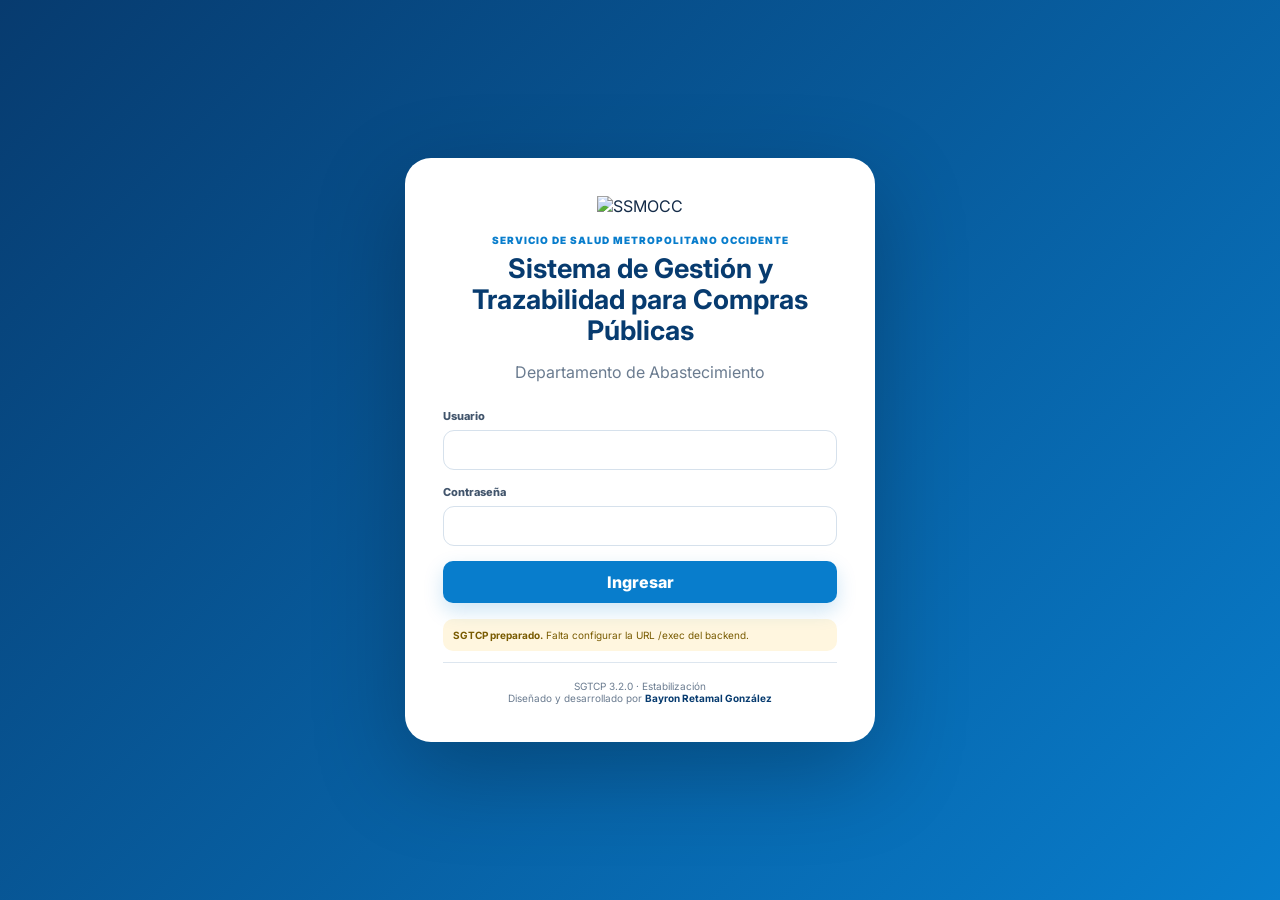
==== commit 486593e0: "Etapa 4: retira performance.js y deja una sola capa de estabilización" ====
--- a/frontend/index.html
+++ b/frontend/index.html
@@ -1,6 +1,6 @@
 <!doctype html>
 <html lang="es"><head><meta charset="utf-8"><meta name="viewport" content="width=device-width,initial-scale=1"><title>SGTCP · SSMOCC</title><link rel="stylesheet" href="css/style.css"><script src="https://cdn.jsdelivr.net/npm/chart.js@4.4.7/dist/chart.umd.min.js"></script></head><body>
-<section id="loginView" class="login-shell"><div class="login-card"><img class="logo" src="https://gestordocumentalhsjd.ceropapel.cl/archivos/publico//logos/logo3.jpg" alt="SSMOCC"><p class="eyebrow">Servicio de Salud Metropolitano Occidente</p><h1>Sistema de Gestión y Trazabilidad para Compras Públicas</h1><p class="muted">Departamento de Abastecimiento</p><form id="loginForm"><label>Usuario<input id="loginUser" required autocomplete="username"></label><label>Contraseña<input id="loginPassword" type="password" required autocomplete="current-password"></label><button class="btn primary" type="submit">Ingresar</button></form><p id="loginError" class="error"></p><small>Diseñado y desarrollado por <strong>Bayron Retamal González</strong></small></div></section>
+<section id="loginView" class="login-shell"><div class="login-card"><img class="logo" src="https://gestordocumentalhsjd.ceropapel.cl/archivos/publico//logos/logo3.jpg" alt="SSMOCC"><p class="eyebrow">Servicio de Salud Metropolitano Occidente</p><h1>Sistema de Gestión y Trazabilidad para Compras Públicas</h1><p class="muted">Departamento de Abastecimiento</p><form id="loginForm"><label>Usuario<input id="loginUser" required autocomplete="username"></label><label>Contraseña<input id="loginPassword" type="password" required autocomplete="current-password"></label><button class="btn primary" type="submit">Ingresar</button></form><p id="loginError" class="error"></p><small>SGTCP 3.2.0 · Estabilización<br>Diseñado y desarrollado por <strong>Bayron Retamal González</strong></small></div></section>
 <div id="appView" class="app hidden"><header class="topbar"><div class="brand"><img src="https://gestordocumentalhsjd.ceropapel.cl/archivos/publico//logos/logo3.jpg" alt="SSMOCC"><div><strong>SGTCP</strong><span>Gestión y Trazabilidad para Compras Públicas</span></div></div><nav id="mainNav"><button data-view="dashboard" class="active">Panel</button><button data-view="requirements">Requerimientos</button><button data-view="team" class="manager-nav">Equipo</button><button data-view="trace">Trazabilidad</button><button data-view="alerts">Alertas <i id="navAlertCount" class="nav-count hidden">0</i></button><button data-view="reports" class="manager-nav">Reportes</button><button data-view="indicators" class="manager-nav">Indicadores</button><button data-view="users" id="usersNav" class="manager-nav">Administración</button></nav><div class="account"><div><b id="accountName"></b><span id="accountRole"></span></div><button id="logoutBtn" class="btn ghost">Cerrar sesión</button></div></header>
 <main>
 <section id="dashboardView" class="view"><div class="page-head"><div><p class="eyebrow">Panel ejecutivo</p><h2>Resumen de gestión</h2><p class="muted" id="roleNotice">Información actualizada desde Google Sheets.</p></div><button id="newReqBtn" class="btn primary manager-only">+ Nuevo requerimiento</button></div><div id="kpis" class="kpi-grid"></div><div class="dashboard-grid"><article class="panel"><div class="panel-head"><h3>Carga de trabajo por ejecutivo</h3><button class="link" data-view="team">Ver detalle →</button></div><div id="workloadTable"></div></article><article class="panel"><div class="panel-head"><h3>Atención inmediata</h3><button class="link" data-view="alerts">Ver alertas →</button></div><div id="attentionList"></div></article></div><div class="dashboard-grid dashboard-grid-equal"><article class="panel"><div class="panel-head"><h3>Distribución por estado</h3></div><canvas id="stateChart"></canvas></article><article class="panel"><div class="panel-head"><h3>Tendencia de requerimientos</h3></div><canvas id="trendChart"></canvas></article></div><article class="panel"><div class="panel-head"><h3>Actividad reciente</h3></div><div id="recentActivity"></div></article></section>
@@ -8,14 +8,14 @@
 <section id="teamView" class="view hidden"><div class="page-head"><div><p class="eyebrow">Equipo</p><h2>Carga de trabajo</h2><p class="muted">Distribución y carga ponderada por ejecutivo.</p></div></div><div id="teamSummary" class="kpi-grid compact-kpis"></div><article class="panel"><div id="teamTable"></div></article></section>
 <section id="traceView" class="view hidden"><div class="page-head"><div><p class="eyebrow">Auditoría operacional</p><h2>Trazabilidad</h2><p class="muted">Últimos movimientos por requerimiento. Abra una ficha para consultar el historial completo.</p></div></div><article class="panel"><div id="globalTrace"></div></article></section>
 <section id="alertsView" class="view hidden"><div class="page-head"><div><p class="eyebrow">Control preventivo</p><h2>Alertas</h2><p class="muted">Situaciones que requieren revisión de la jefatura o del responsable.</p></div></div><div id="alertsPage"></div></section>
-<section id="reportsView" class="view hidden"><div class="page-head"><div><p class="eyebrow">Información ejecutiva</p><h2>Reportes</h2><p class="muted">Generación rápida para reuniones y seguimiento.</p></div></div><div class="report-grid"><article class="panel report-card"><h3>Reporte ejecutivo</h3><p>KPIs, carga por ejecutivo, vencidos y prioridades.</p><button id="printExecutive" class="btn primary">Generar / PDF</button></article><article class="panel report-card"><h3>Base de requerimientos</h3><p>Exporta los registros visibles para análisis adicional.</p><button id="exportCsv" class="btn primary">Exportar CSV</button></article><article class="panel report-card"><h3>Trazabilidad</h3><p>Consulta el historial por requerimiento desde la ficha.</p><button class="btn ghost" data-view="trace">Abrir trazabilidad</button></article></div></section>
-<section id="indicatorsView" class="view hidden"><div class="page-head"><div><p class="eyebrow">Control de gestión</p><h2>Indicadores</h2><p class="muted">Indicadores calculados automáticamente sobre la base real.</p></div></div><div id="indicatorCards" class="kpi-grid"></div><div class="dashboard-grid"><article class="panel"><div class="panel-head"><h3>Prioridad de la cartera activa</h3></div><canvas id="priorityChart"></canvas></article><article class="panel"><div class="panel-head"><h3>Cumplimiento de fechas</h3></div><div id="compliancePanel"></div></article></div></section>
-<section id="usersView" class="view hidden"><div class="page-head"><div><p class="eyebrow">Administración</p><h2>Usuarios y perfiles</h2><p class="muted">Gestione accesos sin visualizar contraseñas. Las claves se restablecen de forma segura.</p></div><button id="newUserBtn" class="btn primary">+ Agregar usuario</button></div><div id="userStats" class="admin-stats"></div><article class="panel table-panel"><table><thead><tr><th>Nombre</th><th>Usuario</th><th>Rol</th><th>Email</th><th>Estado</th><th>Acciones</th></tr></thead><tbody id="usersBody"></tbody></table></article></section>
-</main><footer>Servicio de Salud Metropolitano Occidente · SGTCP 3.0 · Diseñado y desarrollado por <strong>Bayron Retamal González</strong></footer></div>
+<section id="reportsView" class="view hidden"><div class="page-head"><div><p class="eyebrow">Información ejecutiva</p><h2>Reportes</h2></div></div><div class="report-grid"><article class="panel report-card"><h3>Reporte ejecutivo</h3><p>KPIs, carga por ejecutivo, vencidos y prioridades.</p><button id="printExecutive" class="btn primary">Generar / PDF</button></article><article class="panel report-card"><h3>Base de requerimientos</h3><p>Exporta los registros visibles para análisis adicional.</p><button id="exportCsv" class="btn primary">Exportar CSV</button></article></div></section>
+<section id="indicatorsView" class="view hidden"><div class="page-head"><div><p class="eyebrow">Control de gestión</p><h2>Indicadores</h2></div></div><div id="indicatorCards" class="kpi-grid"></div><div class="dashboard-grid"><article class="panel"><div class="panel-head"><h3>Prioridad de la cartera activa</h3></div><canvas id="priorityChart"></canvas></article><article class="panel"><div class="panel-head"><h3>Cumplimiento de fechas</h3></div><div id="compliancePanel"></div></article></div></section>
+<section id="usersView" class="view hidden"><div class="page-head"><div><p class="eyebrow">Administración</p><h2>Usuarios y perfiles</h2><p class="muted">Gestione accesos sin visualizar contraseñas.</p></div><button id="newUserBtn" class="btn primary">+ Agregar usuario</button></div><div id="userStats" class="admin-stats"></div><article class="panel table-panel"><table><thead><tr><th>Nombre</th><th>Usuario</th><th>Rol</th><th>Email</th><th>Estado</th><th>Acciones</th></tr></thead><tbody id="usersBody"></tbody></table></article></section>
+</main><footer>Servicio de Salud Metropolitano Occidente · SGTCP 3.2.0 · Diseñado y desarrollado por <strong>Bayron Retamal González</strong></footer></div>
 <dialog id="requirementDialog"><form id="requirementForm" method="dialog"><div class="dialog-head"><h3>Nuevo requerimiento</h3><button type="button" class="icon-btn" data-close="requirementDialog">×</button></div><label>Título<input id="reqTitle" required></label><label>Descripción<textarea id="reqDescription" rows="4"></textarea></label><div class="form-grid"><label>Responsable<select id="reqResponsible" required></select></label><label>Prioridad<select id="reqPriority"><option>Alta</option><option selected>Media</option><option>Baja</option></select></label></div><label>Fecha compromiso<input id="reqDue" type="date"></label><div id="assignLoad" class="load-preview"></div><div class="dialog-actions"><button type="button" class="btn ghost" data-close="requirementDialog">Cancelar</button><button class="btn primary" type="submit">Guardar</button></div></form></dialog>
 <dialog id="detailDialog" class="wide-dialog"><div class="dialog-shell"><div class="dialog-head"><div><p class="eyebrow">Ficha de gestión</p><h3 id="detailTitle"></h3><span id="detailMeta" class="muted"></span></div><button type="button" class="icon-btn" data-close="detailDialog">×</button></div><div class="detail-grid"><div><div class="form-grid"><label>Responsable<input id="detailResponsible" disabled></label><label>Prioridad<select id="detailPriority"><option>Alta</option><option>Media</option><option>Baja</option></select></label><label>Estado<select id="detailStatus"><option>Pendiente</option><option>En ejecución</option><option>En espera</option><option>Terminado</option></select></label><label>Avance (%)<input id="detailProgress" type="number" min="0" max="100"></label></div><label>Descripción<textarea id="detailDescription" rows="4"></textarea></label><label>Nueva actualización<textarea id="detailUpdate" rows="4" placeholder="Qué se hizo, qué falta y próximo paso"></textarea></label><div class="dialog-actions"><button id="saveUpdateBtn" class="btn primary" type="button">Guardar actualización</button><button id="openReassignBtn" class="btn ghost manager-only" type="button">Reasignar</button></div></div><div><h3 class="timeline-title">Trazabilidad</h3><div id="timeline" class="timeline"></div></div></div></div></dialog>
 <dialog id="executiveDialog" class="wide-dialog"><div class="dialog-shell"><div class="dialog-head"><div><p class="eyebrow">Carga individual</p><h3 id="executiveName"></h3></div><button type="button" class="icon-btn" data-close="executiveDialog">×</button></div><div id="executiveKpis" class="exec-kpis"></div><div id="executiveRequirements"></div></div></dialog>
-<dialog id="reassignDialog"><div class="dialog-shell"><div class="dialog-head"><div><p class="eyebrow">Redistribución de carga</p><h3>Reasignar requerimiento</h3><span id="reassignMeta" class="muted"></span></div><button type="button" class="icon-btn" data-close="reassignDialog">×</button></div><label>Requerimiento<input id="reassignTitle" disabled></label><div class="form-grid"><label>Responsable actual<input id="reassignCurrent" disabled></label><label>Nuevo responsable<select id="reassignExec"></select></label></div><label>Motivo<select id="reassignReason"><option value="">Seleccione...</option><option>Redistribución de carga de trabajo</option><option>Ausencia del ejecutivo</option><option>Especialidad técnica</option><option>Continuidad operacional</option><option>Instrucción de jefatura</option><option>Otro</option></select></label><label>Observación<textarea id="reassignNote" rows="3"></textarea></label><div id="reassignLoad" class="load-preview"></div><div id="reassignWarning" class="warning hidden"></div><div class="dialog-actions"><button type="button" class="btn ghost" data-close="reassignDialog">Cancelar</button><button id="confirmReassignBtn" type="button" class="btn primary">Confirmar reasignación</button></div></div></dialog>
-<dialog id="userDialog"><form id="userForm" method="dialog"><div class="dialog-head"><h3>Agregar usuario</h3><button type="button" class="icon-btn" data-close="userDialog">×</button></div><label>Nombre completo<input id="userName" required></label><div class="form-grid"><label>Usuario<input id="userLogin" required></label><label>Rol<select id="userRole"><option>Ejecutivo</option><option>Jefa de Unidad</option><option>Jefe de Departamento</option><option>Administrador</option></select></label></div><label>Email<input id="userEmail" type="email"></label><div class="security-note"><b>Clave temporal automática</b><span>SGTCP generará una contraseña segura. El usuario deberá cambiarla en su primer ingreso.</span></div><div class="dialog-actions"><button type="button" class="btn ghost" data-close="userDialog">Cancelar</button><button class="btn primary" type="submit">Crear usuario</button></div></form></dialog>
-<dialog id="passwordDialog"><div class="password-result"><div class="success-icon">✓</div><p class="eyebrow">Acceso temporal generado</p><h3>Contraseña restablecida</h3><p>Entregue esta clave únicamente al usuario correspondiente.</p><div class="temp-password"><code id="tempPassword"></code><button id="copyPasswordBtn" class="btn ghost" type="button">Copiar</button></div><div class="dialog-actions"><button id="closePasswordBtn" class="btn primary" type="button">Listo</button></div></div></dialog>
-<div id="toast" class="toast hidden"></div><script src="js/config.js"></script><script src="js/app.js"></script><script src="js/performance.js?v=3.0.1"></script></body></html>+<dialog id="reassignDialog"><div class="dialog-shell"><div class="dialog-head"><h3>Reasignar requerimiento</h3><button type="button" class="icon-btn" data-close="reassignDialog">×</button></div><span id="reassignMeta" class="muted"></span><label>Requerimiento<input id="reassignTitle" disabled></label><div class="form-grid"><label>Responsable actual<input id="reassignCurrent" disabled></label><label>Nuevo responsable<select id="reassignExec"></select></label></div><label>Motivo<select id="reassignReason"><option value="">Seleccione...</option><option>Redistribución de carga de trabajo</option><option>Ausencia del ejecutivo</option><option>Especialidad técnica</option><option>Continuidad operacional</option><option>Instrucción de jefatura</option><option>Otro</option></select></label><label>Observación<textarea id="reassignNote" rows="3"></textarea></label><div id="reassignLoad" class="load-preview"></div><div id="reassignWarning" class="warning hidden"></div><div class="dialog-actions"><button type="button" class="btn ghost" data-close="reassignDialog">Cancelar</button><button id="confirmReassignBtn" type="button" class="btn primary">Confirmar reasignación</button></div></div></dialog>
+<dialog id="userDialog"><form id="userForm" method="dialog"><div class="dialog-head"><h3>Agregar usuario</h3><button type="button" class="icon-btn" data-close="userDialog">×</button></div><label>Nombre completo<input id="userName" required></label><div class="form-grid"><label>Usuario<input id="userLogin" required></label><label>Rol<select id="userRole"><option>Ejecutivo</option><option>Jefa de Unidad</option><option>Jefe de Departamento</option><option>Administrador</option></select></label></div><label>Email<input id="userEmail" type="email"></label><div class="dialog-actions"><button type="button" class="btn ghost" data-close="userDialog">Cancelar</button><button class="btn primary" type="submit">Crear usuario</button></div></form></dialog>
+<dialog id="passwordDialog"><div class="password-result"><div class="success-icon">✓</div><h3>Contraseña restablecida</h3><div class="temp-password"><code id="tempPassword"></code><button id="copyPasswordBtn" class="btn ghost" type="button">Copiar</button></div><div class="dialog-actions"><button id="closePasswordBtn" class="btn primary" type="button">Listo</button></div></div></dialog>
+<div id="toast" class="toast hidden"></div><script src="js/config.js"></script><script src="js/app.js"></script><script src="js/stabilization.js?v=3.2.0"></script></body></html>
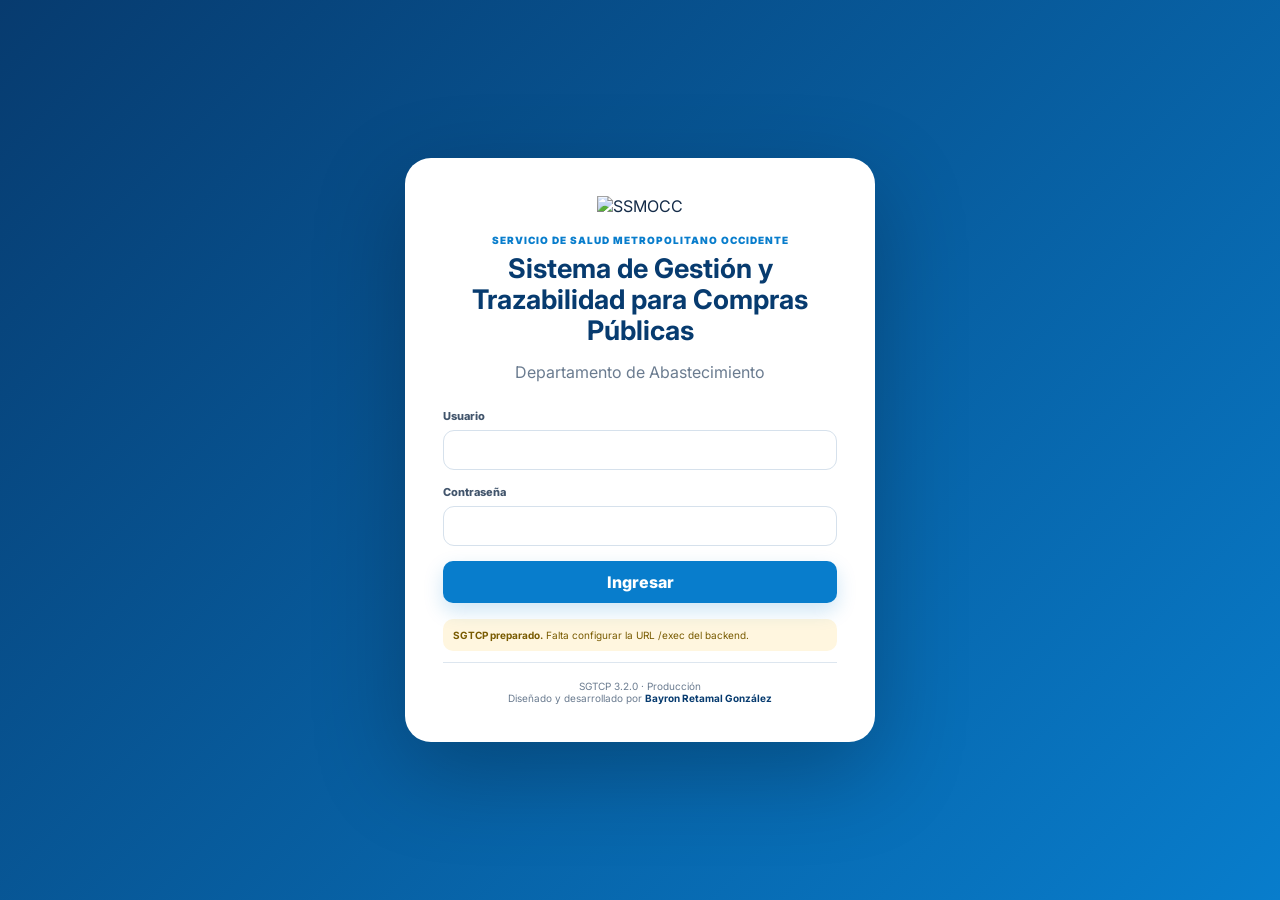
==== commit 32d31b13: "Paso 8: activa interfaz SGTCP 3.2 en producción" ====
--- a/frontend/index.html
+++ b/frontend/index.html
@@ -1,6 +1,6 @@
 <!doctype html>
 <html lang="es"><head><meta charset="utf-8"><meta name="viewport" content="width=device-width,initial-scale=1"><title>SGTCP · SSMOCC</title><link rel="stylesheet" href="css/style.css"><script src="https://cdn.jsdelivr.net/npm/chart.js@4.4.7/dist/chart.umd.min.js"></script></head><body>
-<section id="loginView" class="login-shell"><div class="login-card"><img class="logo" src="https://gestordocumentalhsjd.ceropapel.cl/archivos/publico//logos/logo3.jpg" alt="SSMOCC"><p class="eyebrow">Servicio de Salud Metropolitano Occidente</p><h1>Sistema de Gestión y Trazabilidad para Compras Públicas</h1><p class="muted">Departamento de Abastecimiento</p><form id="loginForm"><label>Usuario<input id="loginUser" required autocomplete="username"></label><label>Contraseña<input id="loginPassword" type="password" required autocomplete="current-password"></label><button class="btn primary" type="submit">Ingresar</button></form><p id="loginError" class="error"></p><small>SGTCP 3.2.0 · Estabilización<br>Diseñado y desarrollado por <strong>Bayron Retamal González</strong></small></div></section>
+<section id="loginView" class="login-shell"><div class="login-card"><img class="logo" src="https://gestordocumentalhsjd.ceropapel.cl/archivos/publico//logos/logo3.jpg" alt="SSMOCC"><p class="eyebrow">Servicio de Salud Metropolitano Occidente</p><h1>Sistema de Gestión y Trazabilidad para Compras Públicas</h1><p class="muted">Departamento de Abastecimiento</p><form id="loginForm"><label>Usuario<input id="loginUser" required autocomplete="username"></label><label>Contraseña<input id="loginPassword" type="password" required autocomplete="current-password"></label><button class="btn primary" type="submit">Ingresar</button></form><p id="loginError" class="error"></p><small>SGTCP 3.2.0 · Producción<br>Diseñado y desarrollado por <strong>Bayron Retamal González</strong></small></div></section>
 <div id="appView" class="app hidden"><header class="topbar"><div class="brand"><img src="https://gestordocumentalhsjd.ceropapel.cl/archivos/publico//logos/logo3.jpg" alt="SSMOCC"><div><strong>SGTCP</strong><span>Gestión y Trazabilidad para Compras Públicas</span></div></div><nav id="mainNav"><button data-view="dashboard" class="active">Panel</button><button data-view="requirements">Requerimientos</button><button data-view="team" class="manager-nav">Equipo</button><button data-view="trace">Trazabilidad</button><button data-view="alerts">Alertas <i id="navAlertCount" class="nav-count hidden">0</i></button><button data-view="reports" class="manager-nav">Reportes</button><button data-view="indicators" class="manager-nav">Indicadores</button><button data-view="users" id="usersNav" class="manager-nav">Administración</button></nav><div class="account"><div><b id="accountName"></b><span id="accountRole"></span></div><button id="logoutBtn" class="btn ghost">Cerrar sesión</button></div></header>
 <main>
 <section id="dashboardView" class="view"><div class="page-head"><div><p class="eyebrow">Panel ejecutivo</p><h2>Resumen de gestión</h2><p class="muted" id="roleNotice">Información actualizada desde Google Sheets.</p></div><button id="newReqBtn" class="btn primary manager-only">+ Nuevo requerimiento</button></div><div id="kpis" class="kpi-grid"></div><div class="dashboard-grid"><article class="panel"><div class="panel-head"><h3>Carga de trabajo por ejecutivo</h3><button class="link" data-view="team">Ver detalle →</button></div><div id="workloadTable"></div></article><article class="panel"><div class="panel-head"><h3>Atención inmediata</h3><button class="link" data-view="alerts">Ver alertas →</button></div><div id="attentionList"></div></article></div><div class="dashboard-grid dashboard-grid-equal"><article class="panel"><div class="panel-head"><h3>Distribución por estado</h3></div><canvas id="stateChart"></canvas></article><article class="panel"><div class="panel-head"><h3>Tendencia de requerimientos</h3></div><canvas id="trendChart"></canvas></article></div><article class="panel"><div class="panel-head"><h3>Actividad reciente</h3></div><div id="recentActivity"></div></article></section>
@@ -18,4 +18,4 @@
 <dialog id="reassignDialog"><div class="dialog-shell"><div class="dialog-head"><h3>Reasignar requerimiento</h3><button type="button" class="icon-btn" data-close="reassignDialog">×</button></div><span id="reassignMeta" class="muted"></span><label>Requerimiento<input id="reassignTitle" disabled></label><div class="form-grid"><label>Responsable actual<input id="reassignCurrent" disabled></label><label>Nuevo responsable<select id="reassignExec"></select></label></div><label>Motivo<select id="reassignReason"><option value="">Seleccione...</option><option>Redistribución de carga de trabajo</option><option>Ausencia del ejecutivo</option><option>Especialidad técnica</option><option>Continuidad operacional</option><option>Instrucción de jefatura</option><option>Otro</option></select></label><label>Observación<textarea id="reassignNote" rows="3"></textarea></label><div id="reassignLoad" class="load-preview"></div><div id="reassignWarning" class="warning hidden"></div><div class="dialog-actions"><button type="button" class="btn ghost" data-close="reassignDialog">Cancelar</button><button id="confirmReassignBtn" type="button" class="btn primary">Confirmar reasignación</button></div></div></dialog>
 <dialog id="userDialog"><form id="userForm" method="dialog"><div class="dialog-head"><h3>Agregar usuario</h3><button type="button" class="icon-btn" data-close="userDialog">×</button></div><label>Nombre completo<input id="userName" required></label><div class="form-grid"><label>Usuario<input id="userLogin" required></label><label>Rol<select id="userRole"><option>Ejecutivo</option><option>Jefa de Unidad</option><option>Jefe de Departamento</option><option>Administrador</option></select></label></div><label>Email<input id="userEmail" type="email"></label><div class="dialog-actions"><button type="button" class="btn ghost" data-close="userDialog">Cancelar</button><button class="btn primary" type="submit">Crear usuario</button></div></form></dialog>
 <dialog id="passwordDialog"><div class="password-result"><div class="success-icon">✓</div><h3>Contraseña restablecida</h3><div class="temp-password"><code id="tempPassword"></code><button id="copyPasswordBtn" class="btn ghost" type="button">Copiar</button></div><div class="dialog-actions"><button id="closePasswordBtn" class="btn primary" type="button">Listo</button></div></div></dialog>
-<div id="toast" class="toast hidden"></div><script src="js/config.js"></script><script src="js/app.js"></script><script src="js/stabilization.js?v=3.2.0"></script></body></html>+<div id="toast" class="toast hidden"></div><script src="js/config.js"></script><script src="js/app.js"></script><script src="js/stabilization.js?v=3.2.0"></script><script src="js/sync.js?v=3.2.0"></script></body></html>
